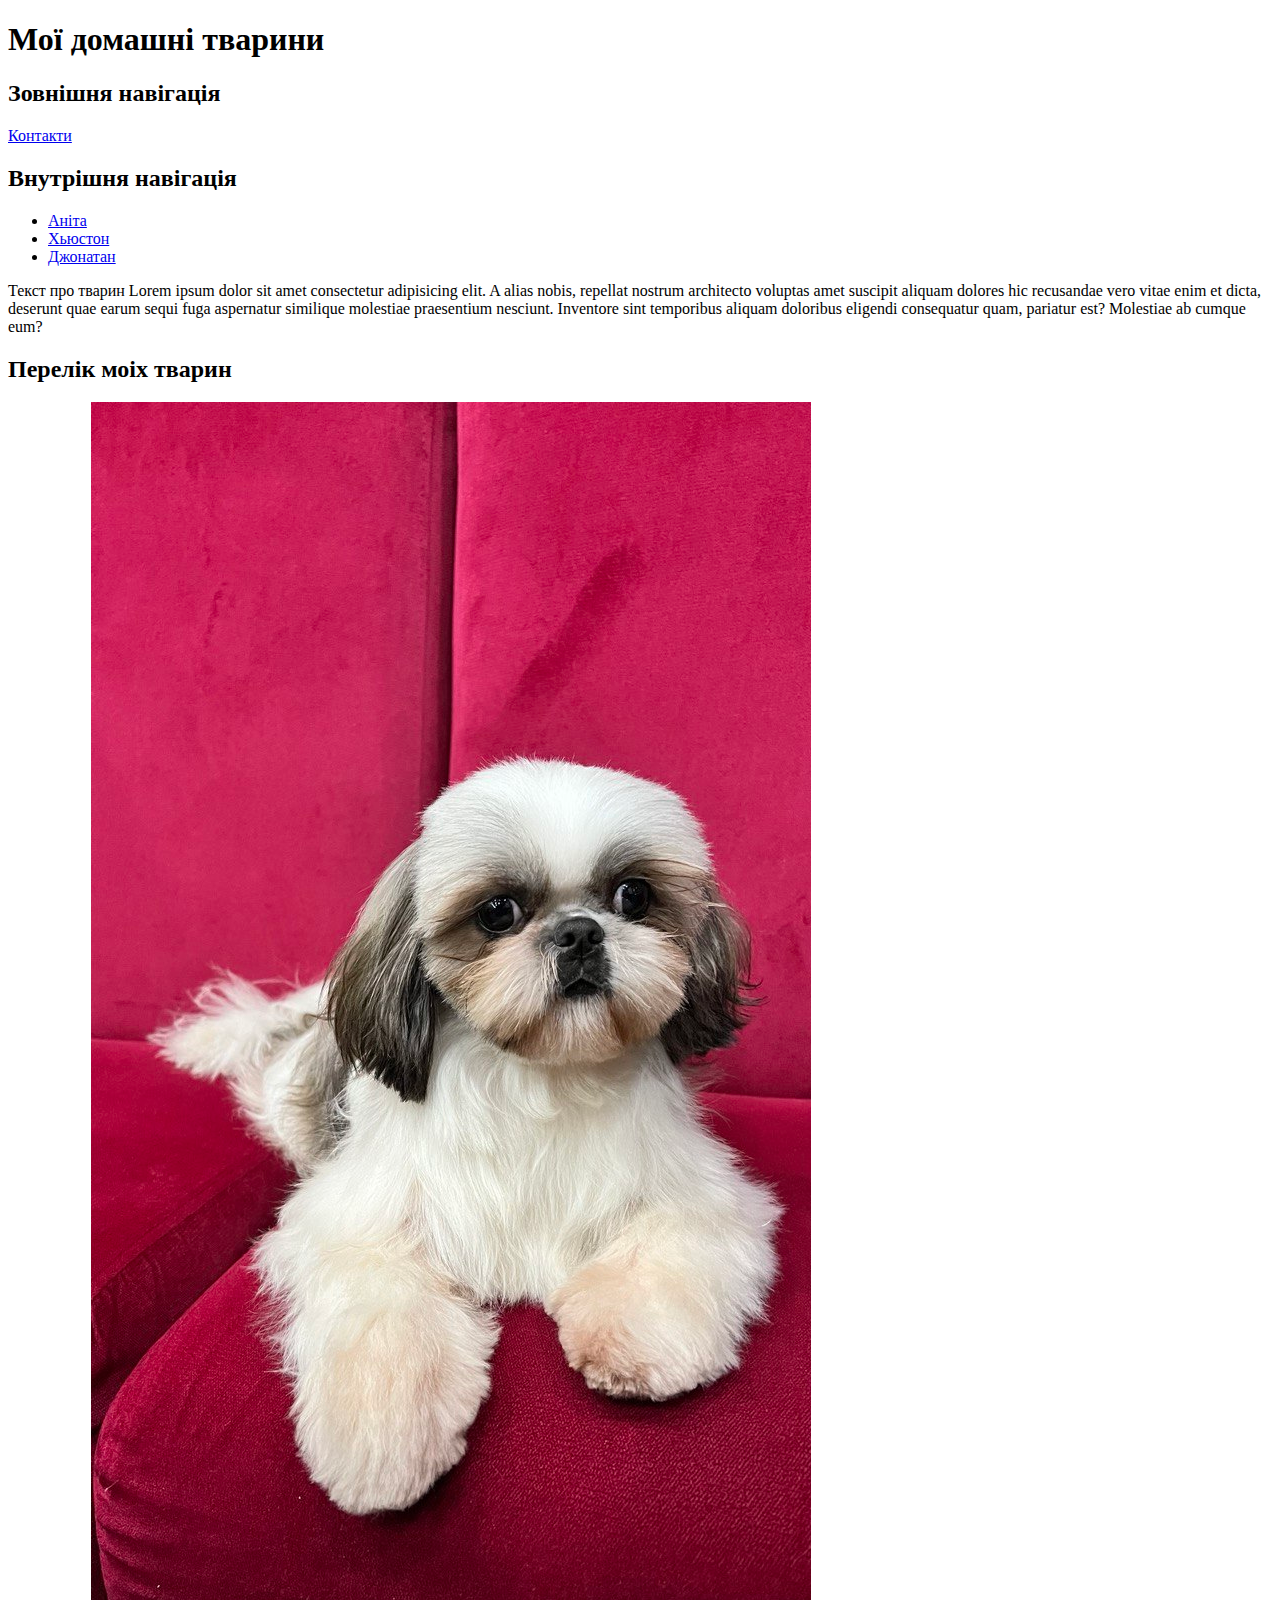
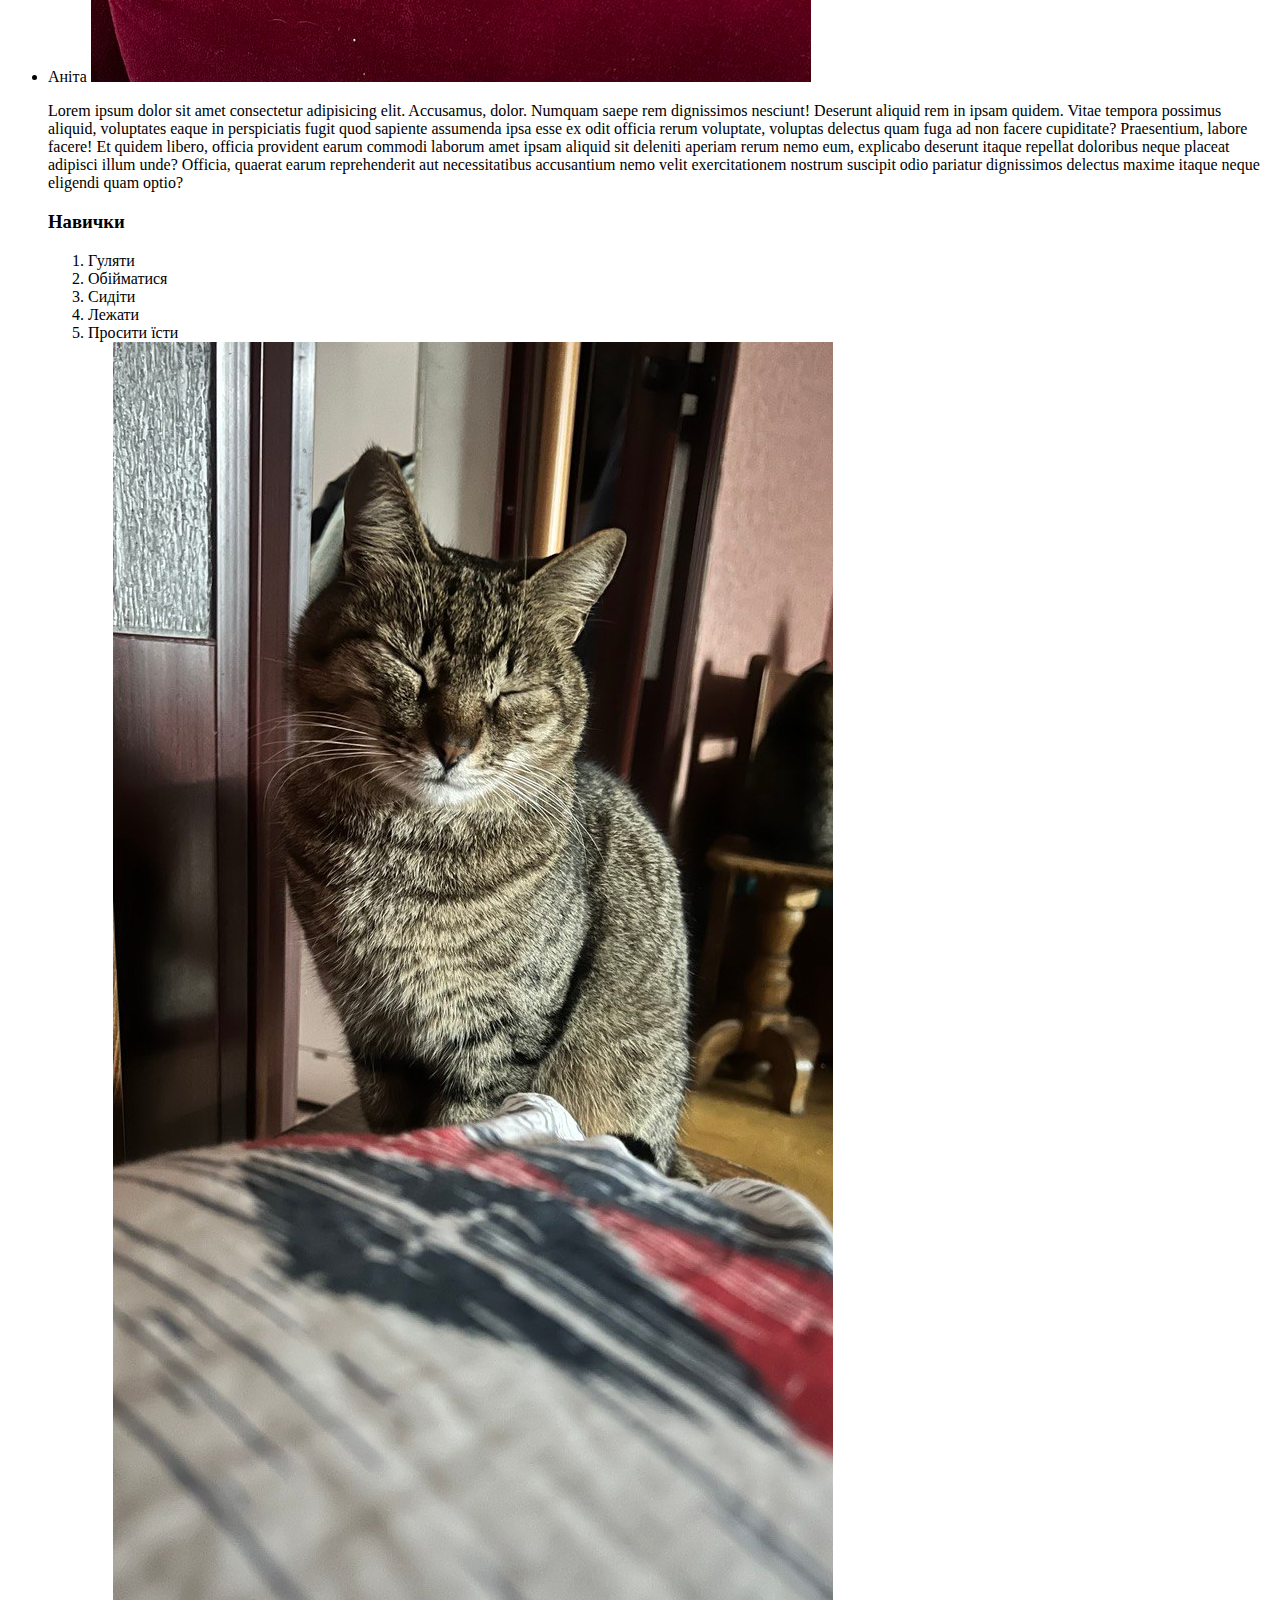
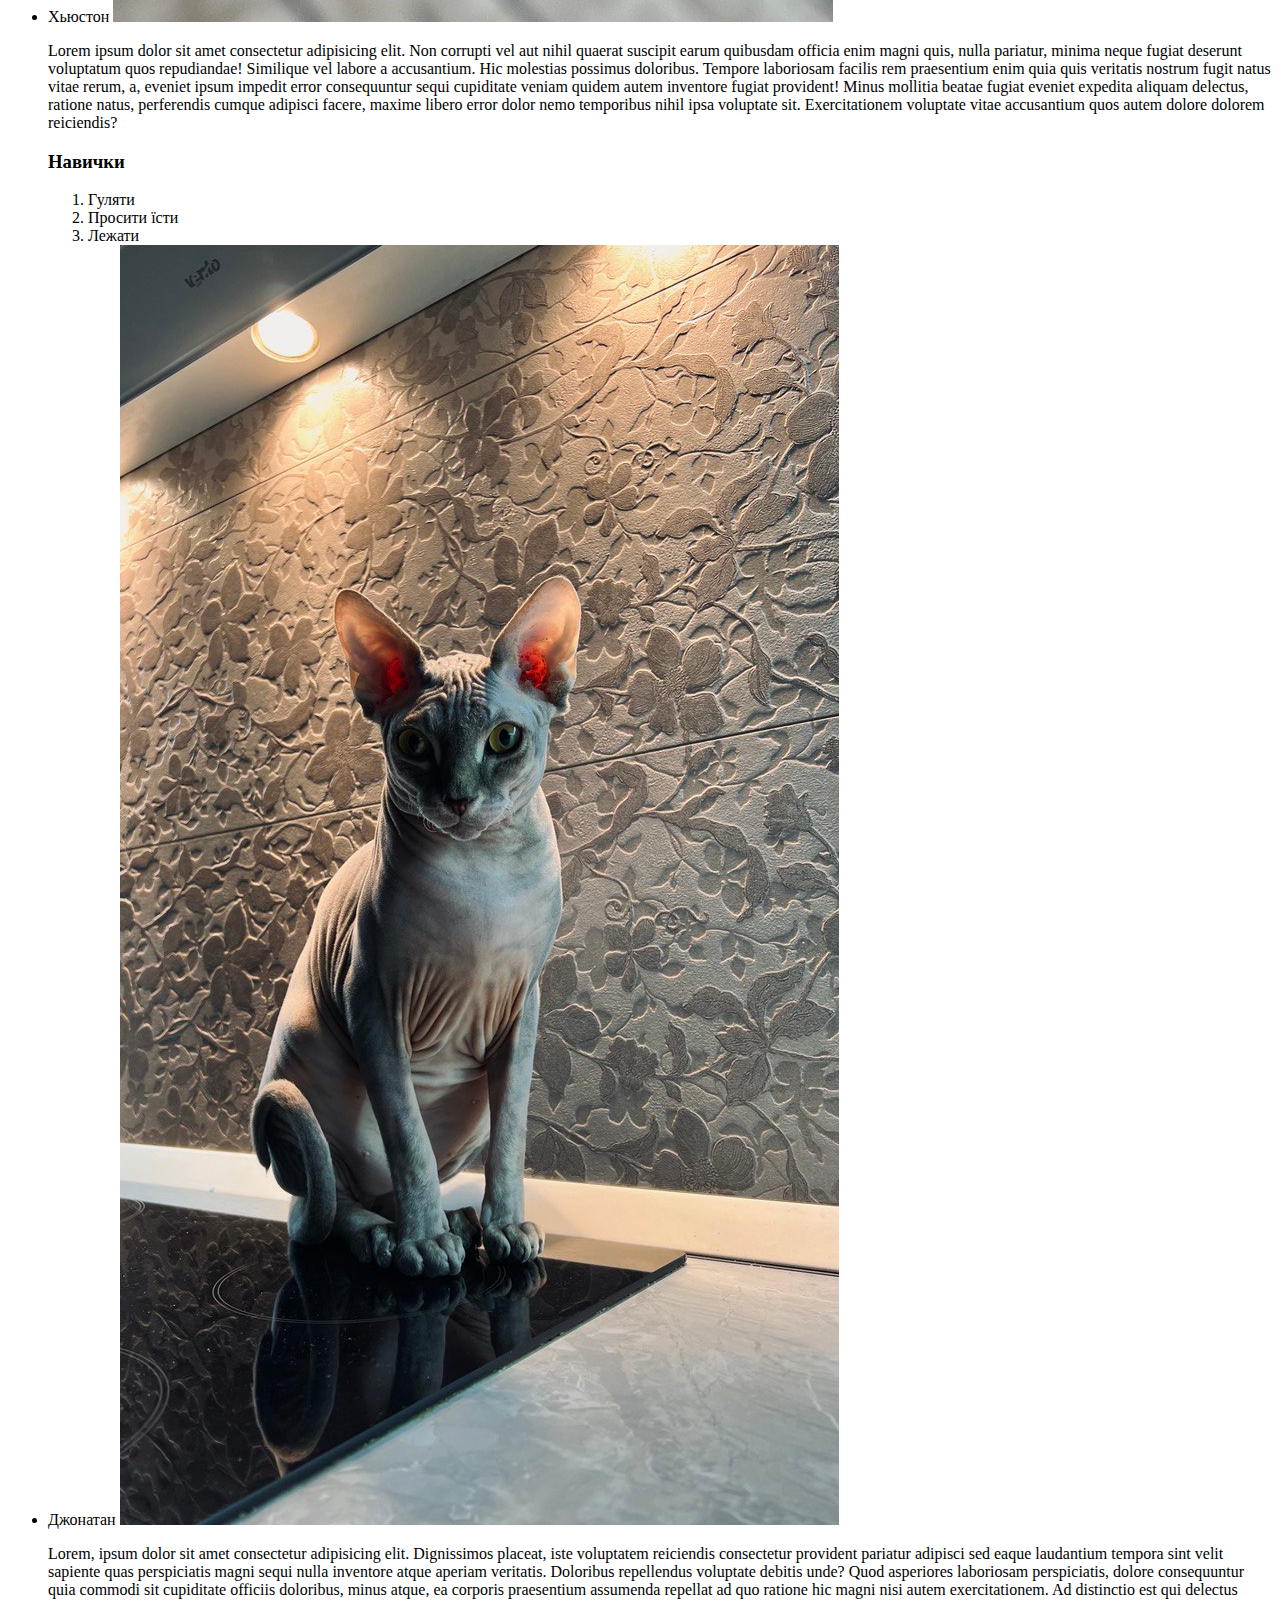
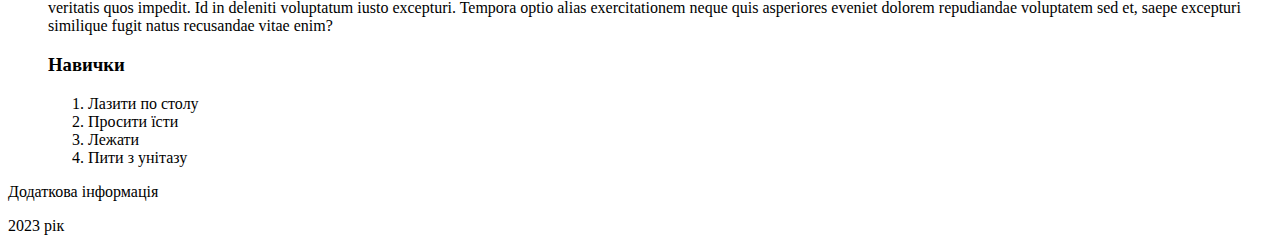
==== index.html @ e13cd68c "Add segments" ====
<!DOCTYPE html>
<html lang="en">
  <head>
    <meta charset="UTF-8" />
    <meta http-equiv="X-UA-Compatible" content="IE=edge" />
    <meta name="viewport" content="width=device-width, initial-scale=1.0" />
    <title>My pets</title>
  </head>
  <body>
    <header><h1 title="title attribute">Мої домашні тварини</h1></header>
    <nav>
      <h2>Зовнішня навігація</h2>
      <a href="./contacts.html" target="_blank">Контакти</a>
      <h2>Внутрішня навігація</h2>
      <ul>
        <li><a href="#Anita">Аніта</a></li>
        <li><a href="#Houston">Хьюстон</a></li>
        <li><a href="#Dgonatan">Джонатан</a></li>
      </ul>
    </nav>
    <p>
      Текст про тварин Lorem ipsum dolor sit amet consectetur adipisicing elit.
      A alias nobis, repellat nostrum architecto voluptas amet suscipit aliquam
      dolores hic recusandae vero vitae enim et dicta, deserunt quae earum sequi
      fuga aspernatur similique molestiae praesentium nesciunt. Inventore sint
      temporibus aliquam doloribus eligendi consequatur quam, pariatur est?
      Molestiae ab cumque eum?
    </p>
    <section>
      <h2>Перелік моіх тварин</h2>
      <ul>
        <li id="Anita">
          Аніта
          <img src="./Аніта.jpeg" alt="Anita" />
          <p>
            Lorem ipsum dolor sit amet consectetur adipisicing elit. Accusamus,
            dolor. Numquam saepe rem dignissimos nesciunt! Deserunt aliquid rem
            in ipsam quidem. Vitae tempora possimus aliquid, voluptates eaque in
            perspiciatis fugit quod sapiente assumenda ipsa esse ex odit officia
            rerum voluptate, voluptas delectus quam fuga ad non facere
            cupiditate? Praesentium, labore facere! Et quidem libero, officia
            provident earum commodi laborum amet ipsam aliquid sit deleniti
            aperiam rerum nemo eum, explicabo deserunt itaque repellat doloribus
            neque placeat adipisci illum unde? Officia, quaerat earum
            reprehenderit aut necessitatibus accusantium nemo velit
            exercitationem nostrum suscipit odio pariatur dignissimos delectus
            maxime itaque neque eligendi quam optio?
          </p>
          <h3>Навички</h3>
          <ol>
            <li>Гуляти</li>
            <li>Обійматися</li>
            <li>Сидіти</li>
            <li>Лежати</li>
            <li>Просити їсти</li>
          </ol>
        </li>
        <li id="Houston">
          Хьюстон
          <img src="./Хьюстон.jpeg" alt="Houston" />
          <p>
            Lorem ipsum dolor sit amet consectetur adipisicing elit. Non
            corrupti vel aut nihil quaerat suscipit earum quibusdam officia enim
            magni quis, nulla pariatur, minima neque fugiat deserunt voluptatum
            quos repudiandae! Similique vel labore a accusantium. Hic molestias
            possimus doloribus. Tempore laboriosam facilis rem praesentium enim
            quia quis veritatis nostrum fugit natus vitae rerum, a, eveniet
            ipsum impedit error consequuntur sequi cupiditate veniam quidem
            autem inventore fugiat provident! Minus mollitia beatae fugiat
            eveniet expedita aliquam delectus, ratione natus, perferendis cumque
            adipisci facere, maxime libero error dolor nemo temporibus nihil
            ipsa voluptate sit. Exercitationem voluptate vitae accusantium quos
            autem dolore dolorem reiciendis?
          </p>
          <h3>Навички</h3>
          <ol>
            <li>Гуляти</li>
            <li>Просити їсти</li>
            <li>Лежати</li>
          </ol>
        </li>
        <li id="Dgonatan">
          Джонатан
          <img src="./Джонатан.jpeg" alt="Dgonatan" />
          <p>
            Lorem, ipsum dolor sit amet consectetur adipisicing elit.
            Dignissimos placeat, iste voluptatem reiciendis consectetur
            provident pariatur adipisci sed eaque laudantium tempora sint velit
            sapiente quas perspiciatis magni sequi nulla inventore atque aperiam
            veritatis. Doloribus repellendus voluptate debitis unde? Quod
            asperiores laboriosam perspiciatis, dolore consequuntur quia commodi
            sit cupiditate officiis doloribus, minus atque, ea corporis
            praesentium assumenda repellat ad quo ratione hic magni nisi autem
            exercitationem. Ad distinctio est qui delectus veritatis quos
            impedit. Id in deleniti voluptatum iusto excepturi. Tempora optio
            alias exercitationem neque quis asperiores eveniet dolorem
            repudiandae voluptatem sed et, saepe excepturi similique fugit natus
            recusandae vitae enim?
          </p>
          <h3>Навички</h3>
          <ol>
            <li>Лазити по столу</li>
            <li>Просити їсти</li>
            <li>Лежати</li>
            <li>Пити з унітазу</li>
          </ol>
        </li>
      </ul>
    </section>
    <aside>Додаткова інформація</aside>
    <footer><p>2023 рік</p></footer>
  </body>
</html>
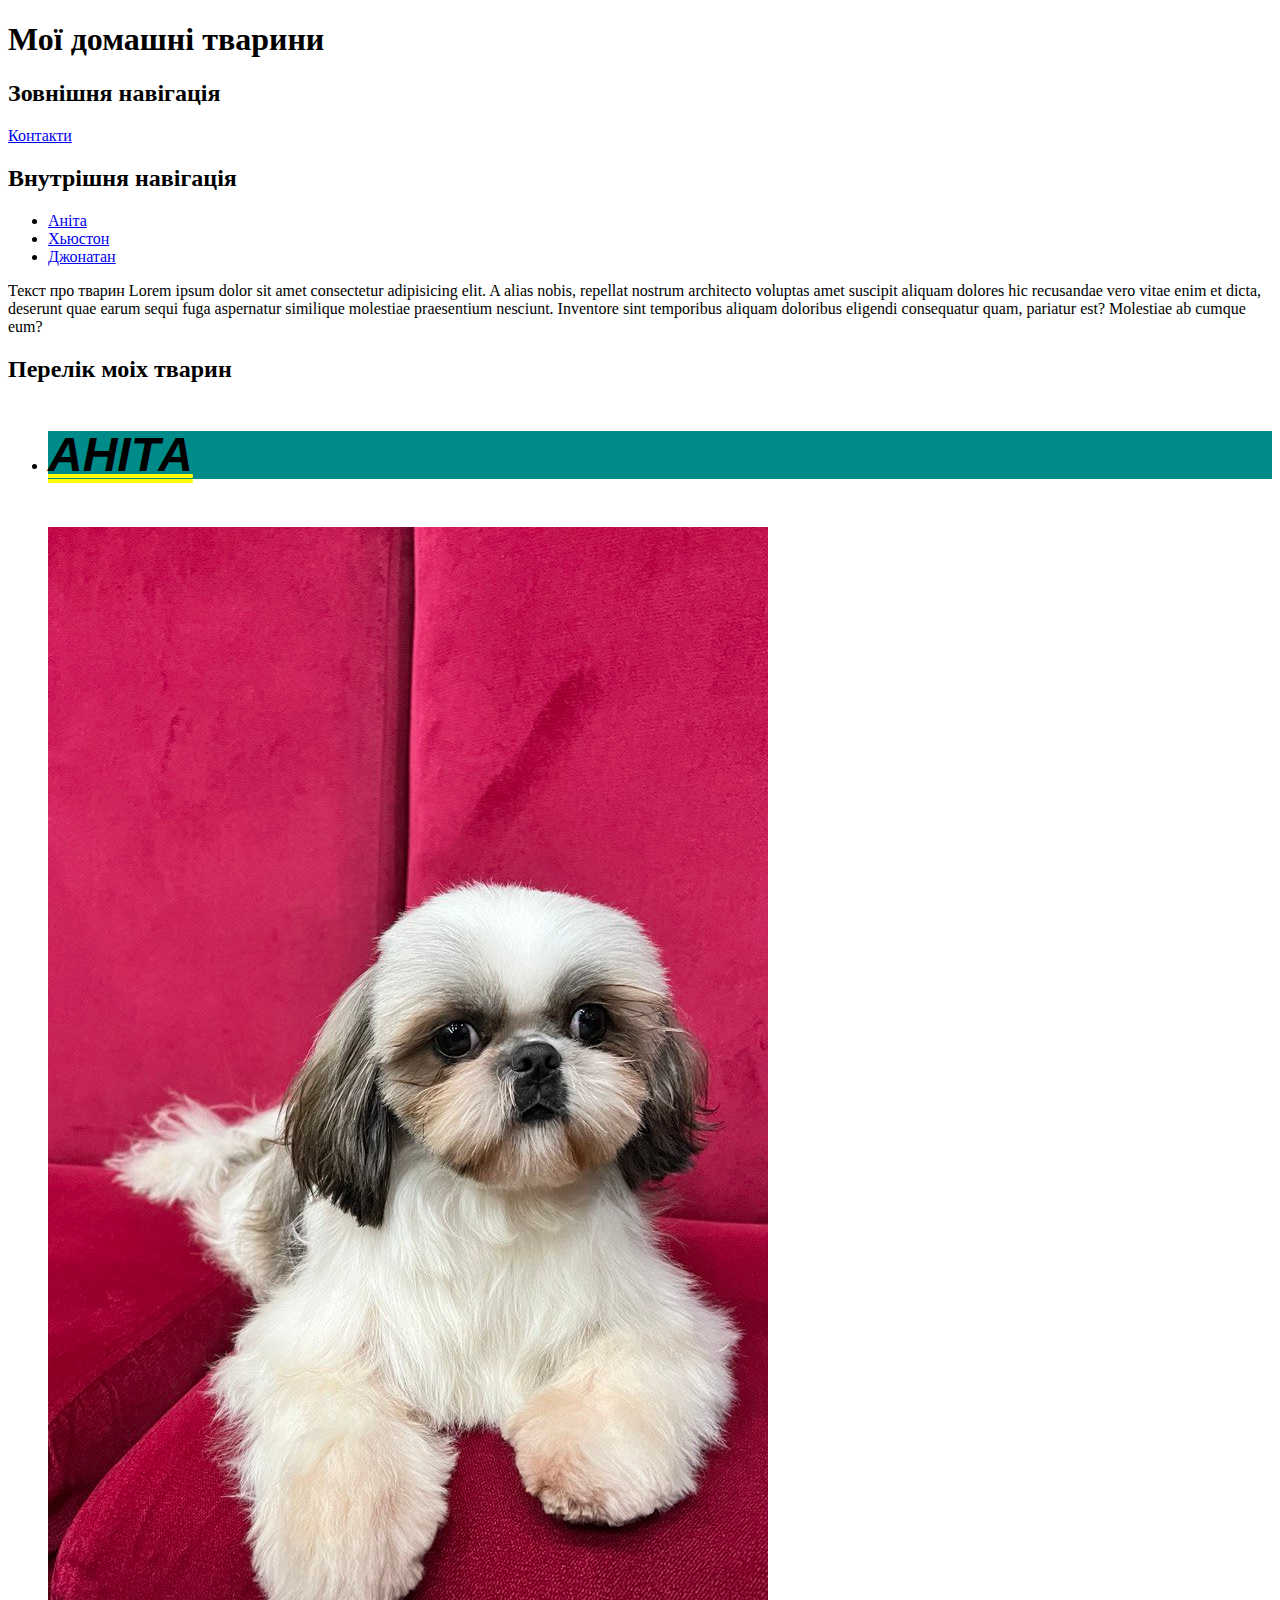
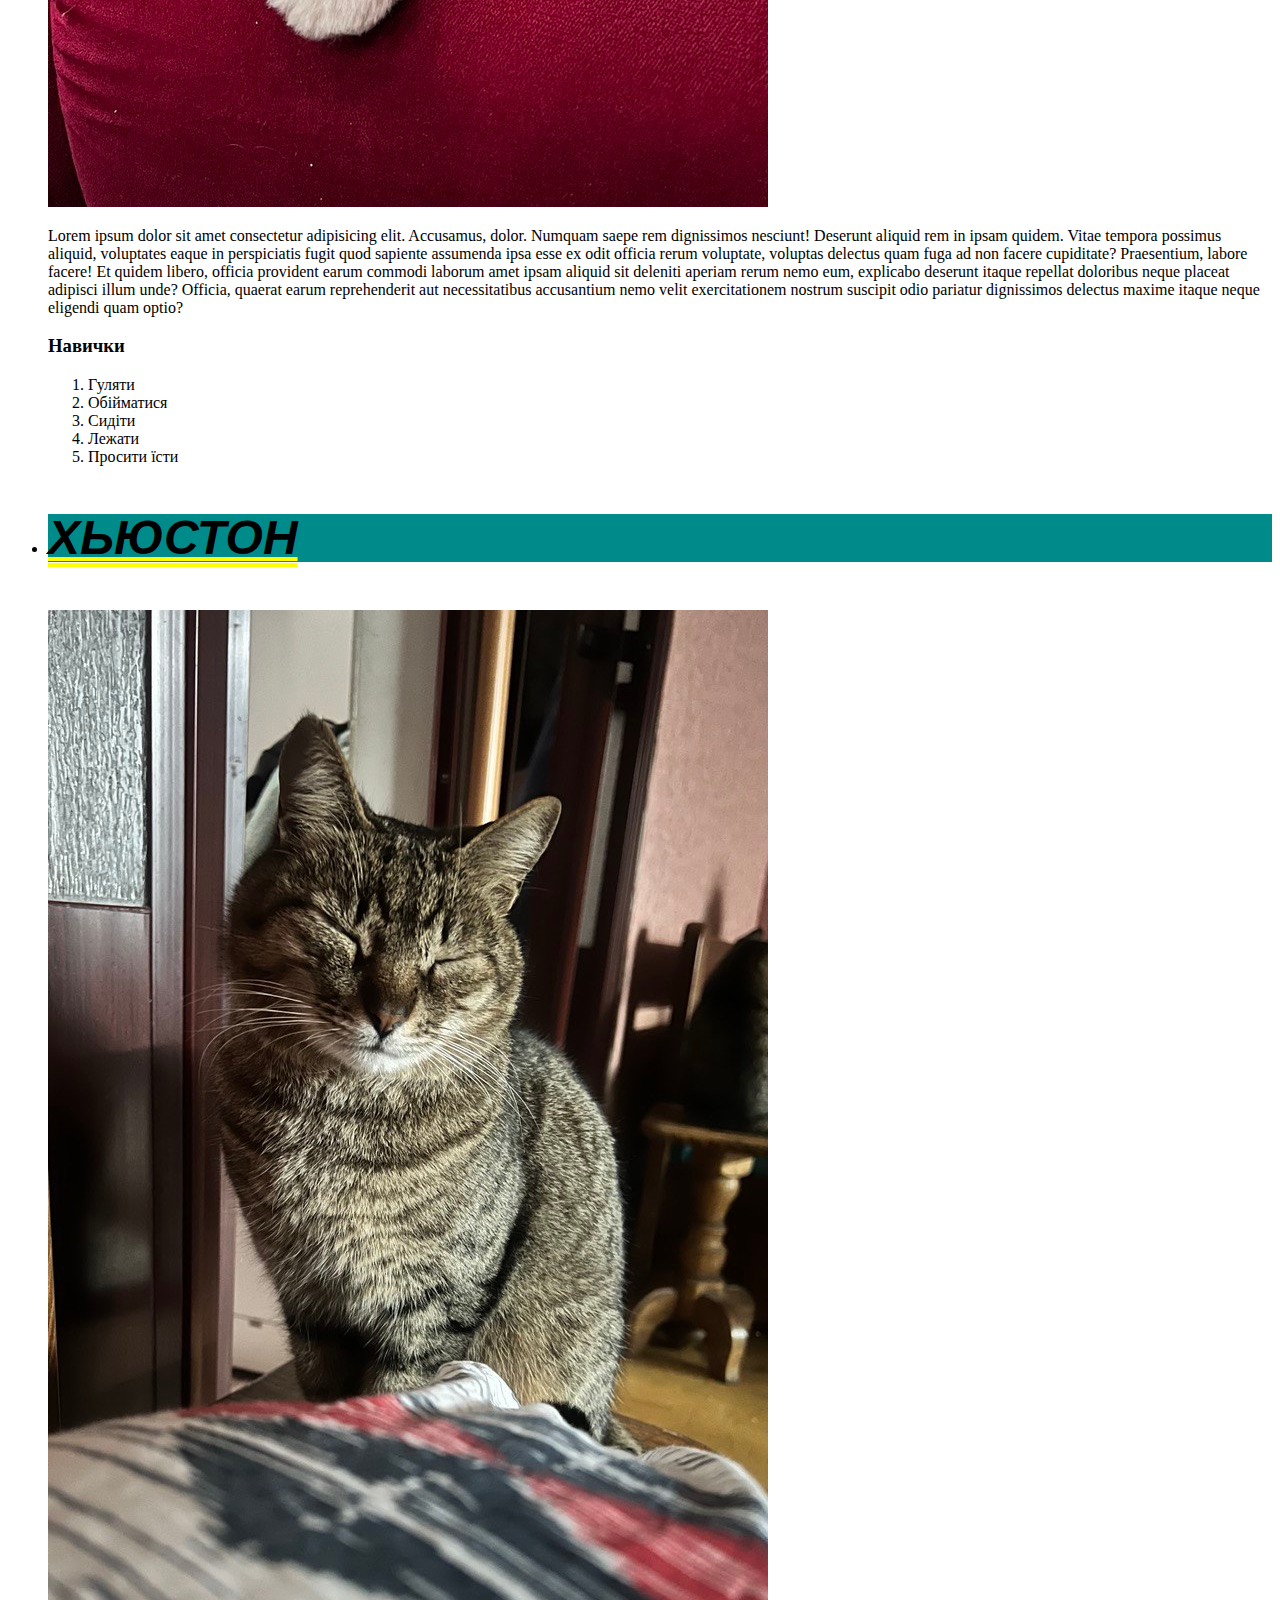
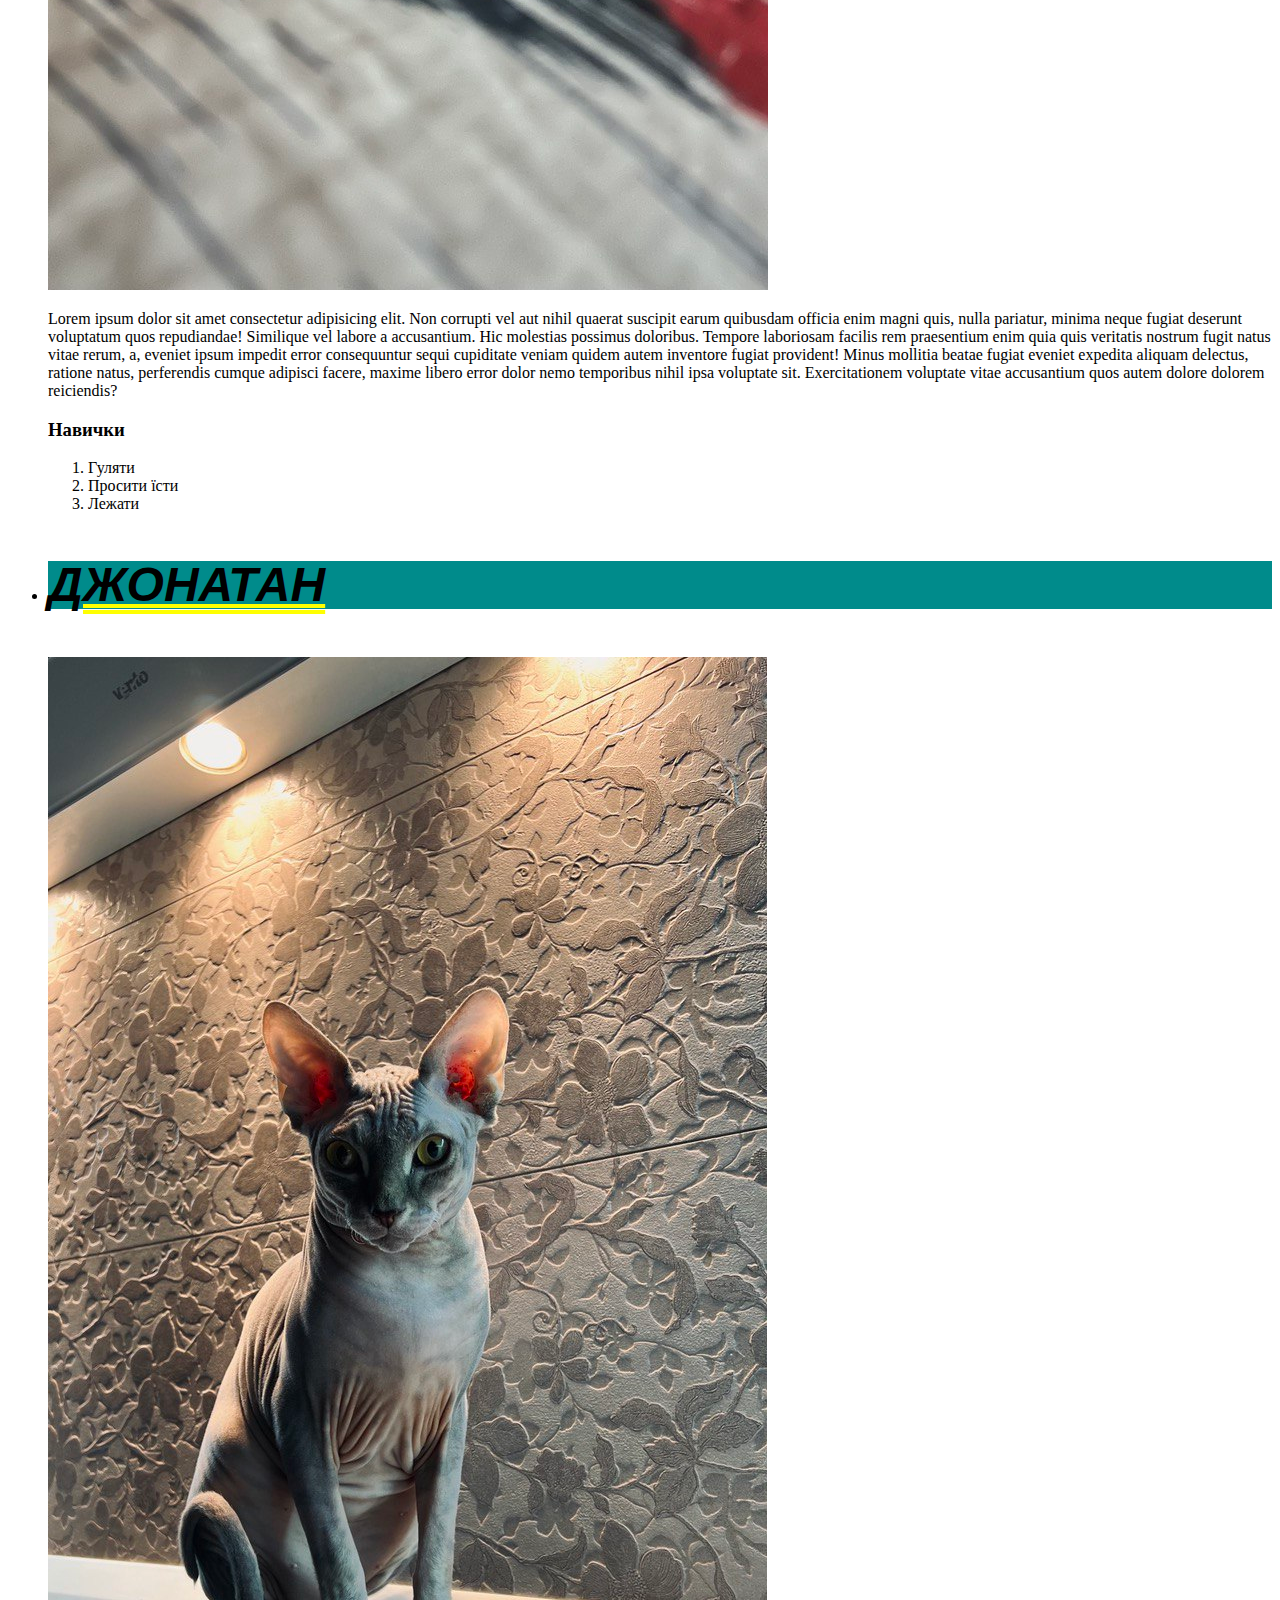
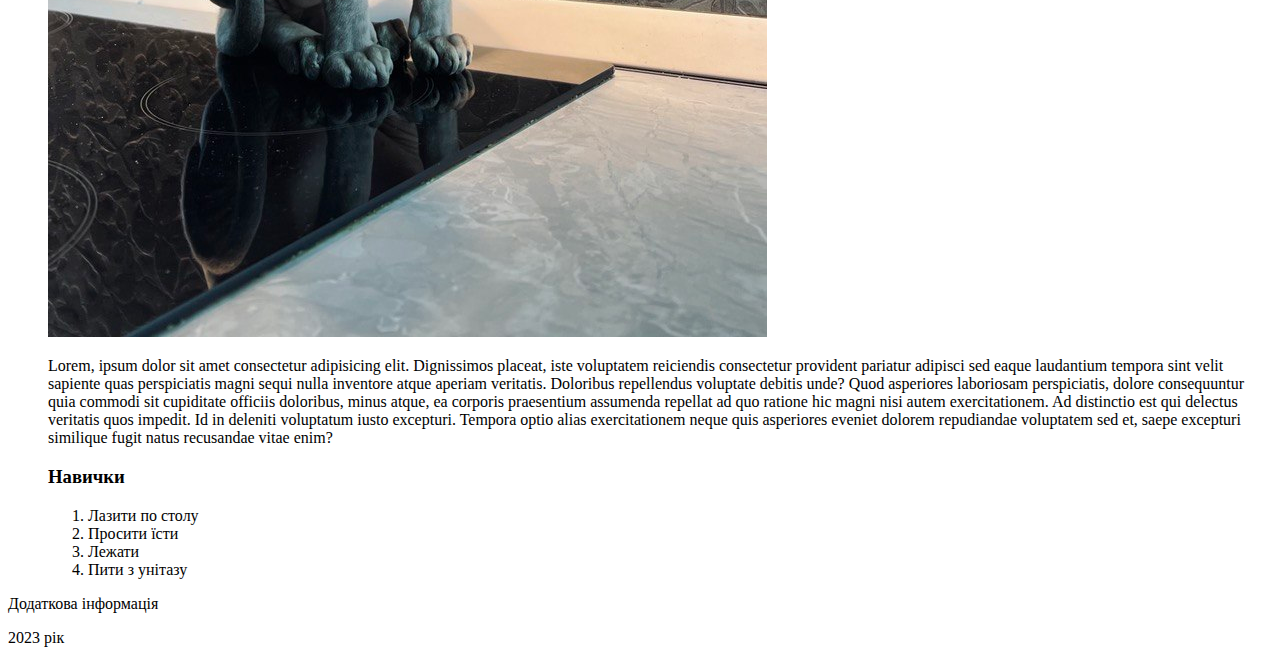
==== commit 86a36acd: "Add style text" ====
--- a/index.html
+++ b/index.html
@@ -5,12 +5,15 @@
     <meta http-equiv="X-UA-Compatible" content="IE=edge" />
     <meta name="viewport" content="width=device-width, initial-scale=1.0" />
     <title>My pets</title>
+    <link rel="stylesheet" href="./assets/css/style.css" />
   </head>
   <body>
-    <header><h1 title="title attribute">Мої домашні тварини</h1></header>
+    <header>
+      <h1 class="heading-class" title="title attribute">Мої домашні тварини</h1>
+    </header>
     <nav>
       <h2>Зовнішня навігація</h2>
-      <a href="./contacts.html" target="_blank">Контакти</a>
+      <a href="./assets/pages/contacts.html" target="_blank">Контакти</a>
       <h2>Внутрішня навігація</h2>
       <ul>
         <li><a href="#Anita">Аніта</a></li>
@@ -29,9 +32,9 @@
     <section>
       <h2>Перелік моіх тварин</h2>
       <ul>
-        <li id="Anita">
-          Аніта
-          <img src="./Аніта.jpeg" alt="Anita" />
+        <li id="Anita" >
+          <h3 class="section-heading">Аніта</h3>
+          <img src="./assets/jpeg/Аніта.jpeg" alt="Anita" />
           <p>
             Lorem ipsum dolor sit amet consectetur adipisicing elit. Accusamus,
             dolor. Numquam saepe rem dignissimos nesciunt! Deserunt aliquid rem
@@ -55,9 +58,9 @@
             <li>Просити їсти</li>
           </ol>
         </li>
-        <li id="Houston">
-          Хьюстон
-          <img src="./Хьюстон.jpeg" alt="Houston" />
+        <li id="Houston" >
+          <h3 class="section-heading">Хьюстон</h3>
+          <img src="./assets/jpeg/Хьюстон.jpeg" alt="Houston" />
           <p>
             Lorem ipsum dolor sit amet consectetur adipisicing elit. Non
             corrupti vel aut nihil quaerat suscipit earum quibusdam officia enim
@@ -79,9 +82,9 @@
             <li>Лежати</li>
           </ol>
         </li>
-        <li id="Dgonatan">
-          Джонатан
-          <img src="./Джонатан.jpeg" alt="Dgonatan" />
+        <li id="Dgonatan" >
+          <h3 class="section-heading">Джонатан</h3>
+          <img src="./assets/jpeg/Джонатан.jpeg" alt="Dgonatan" />
           <p>
             Lorem, ipsum dolor sit amet consectetur adipisicing elit.
             Dignissimos placeat, iste voluptatem reiciendis consectetur
@@ -110,4 +113,4 @@
     <aside>Додаткова інформація</aside>
     <footer><p>2023 рік</p></footer>
   </body>
-</html>
+</html>--- a/assets/css/style.css
+++ b/assets/css/style.css
@@ -0,0 +1,29 @@
+/* селектор{властивість} */
+p {
+  /* color: darkgreen; */
+  /* color: rgb(34,140,34); */
+  /* color: rgba(34, 140, 34, 0.5); */
+  /* color: #228B22; */
+  color: black;
+  font-size: 16px;
+  font-weight: normal;
+}
+/* #main-heading {
+  font-size: 32px;
+  font-weight: bold;
+} */
+/* .heading-class {
+  font-size: 48px;
+  font-weight: bold;
+} */
+.section-heading {
+  font-size: 48px;
+  background-color: darkcyan;
+  font-weight: bold;
+  font-style: italic;
+  font-family: "Franklin Gothic Medium", "Arial Narrow", Arial, sans-serif;
+  line-height: 1;
+  text-transform: uppercase;
+  text-decoration: underline yellow double;
+}
+/* text-decoration : text-decoration-style,text-decoration-color,text-decoration-line */
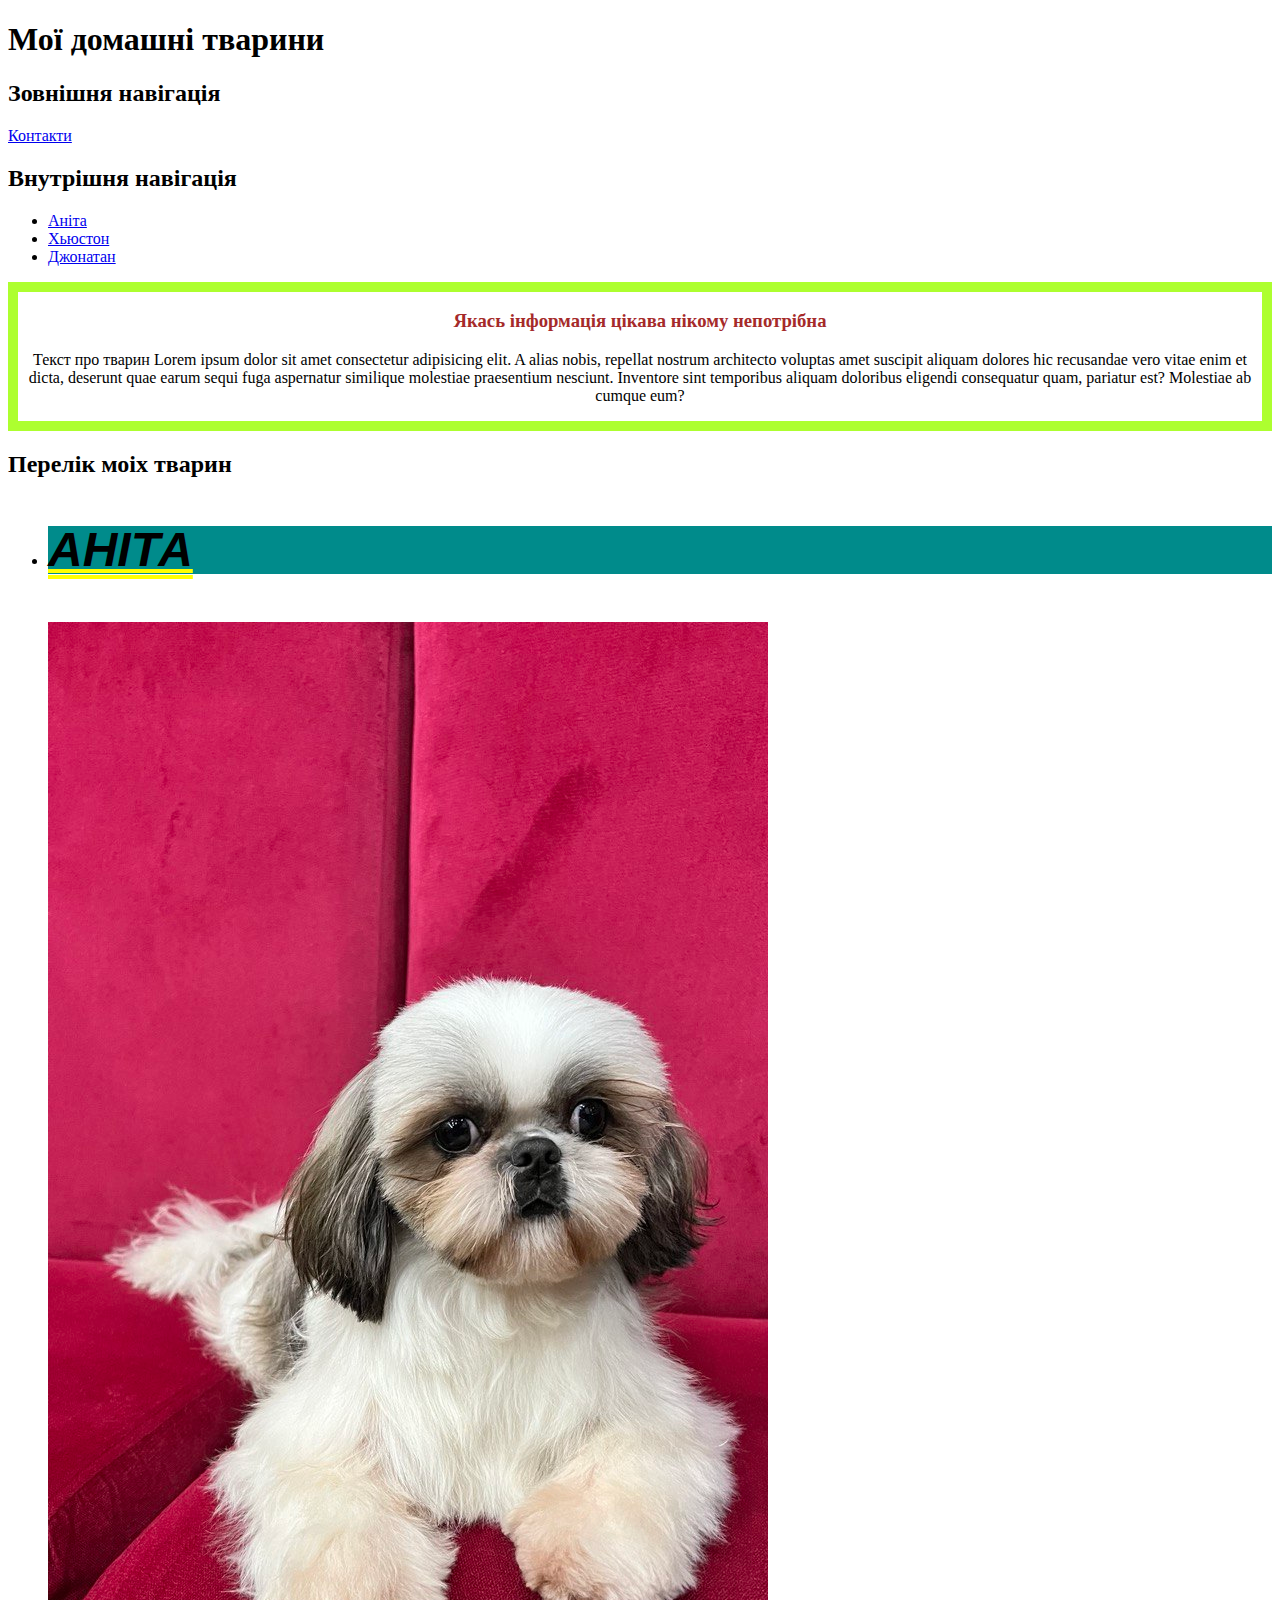
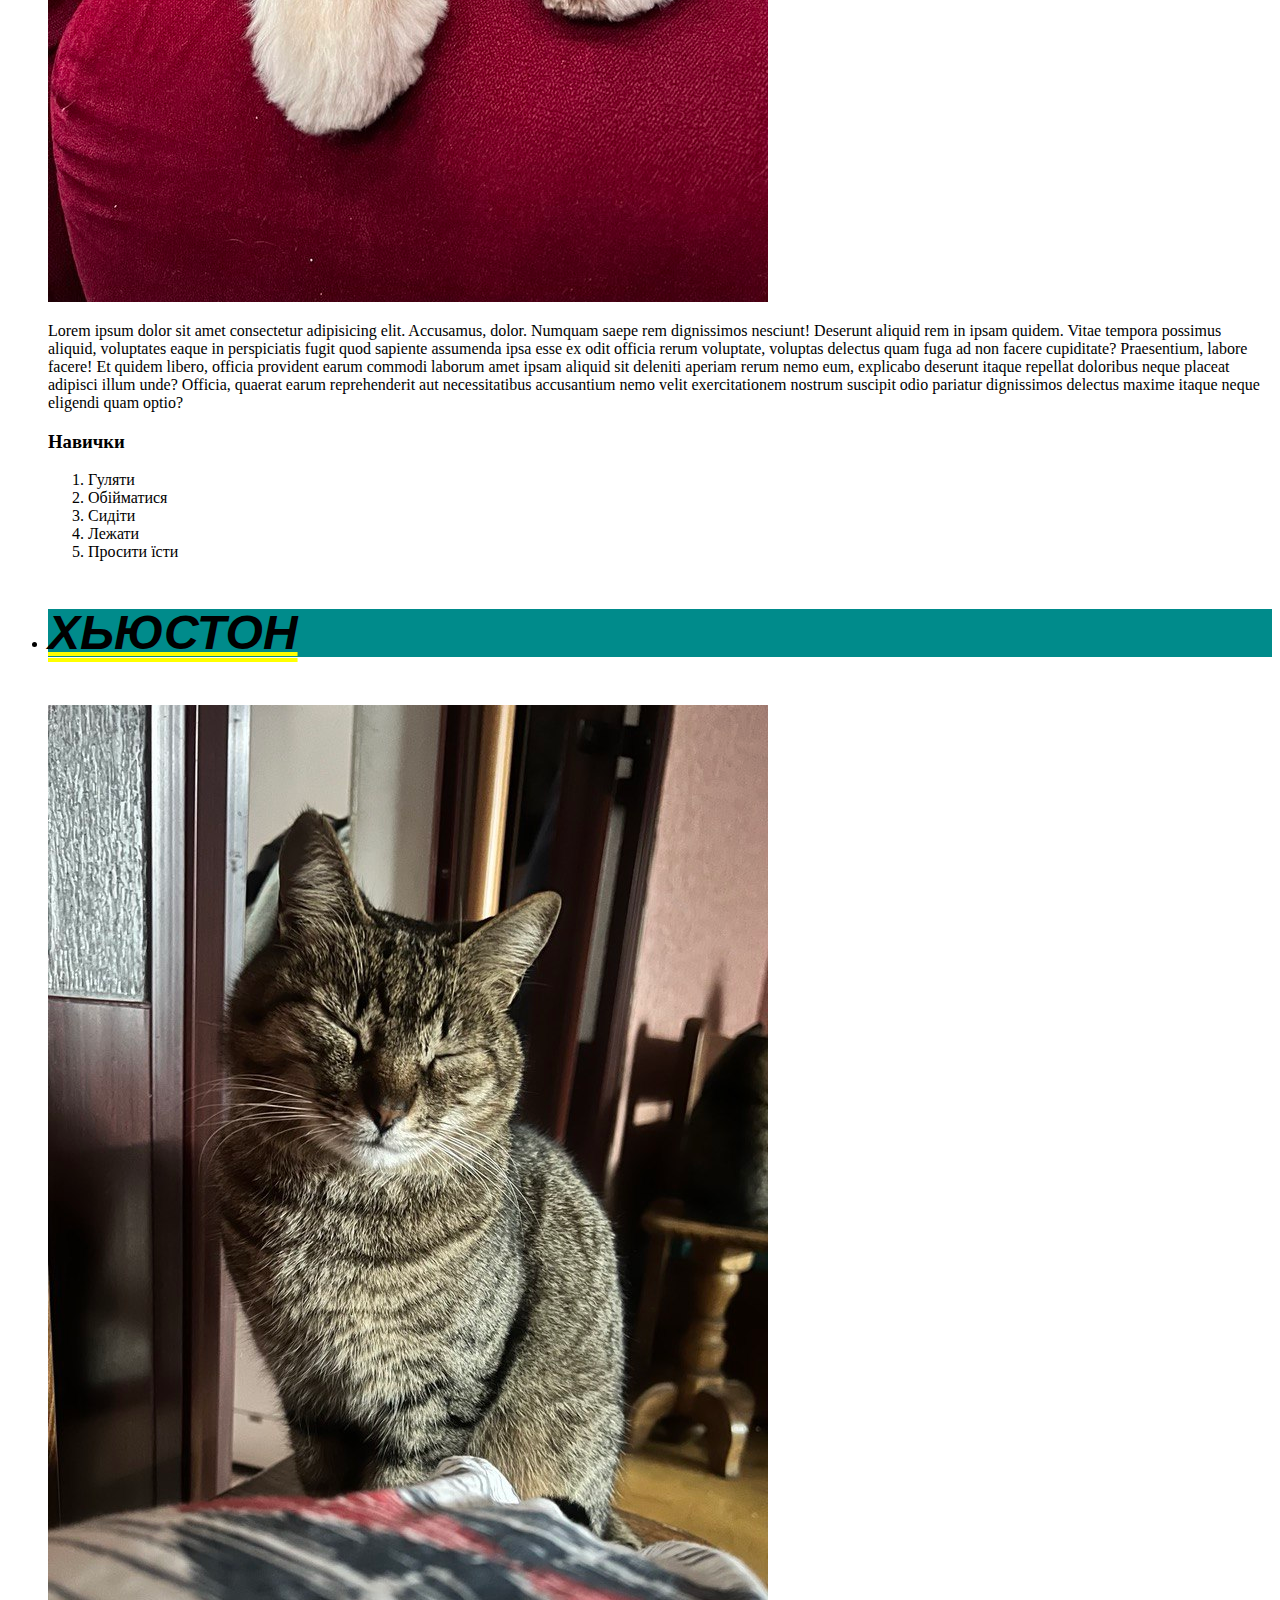
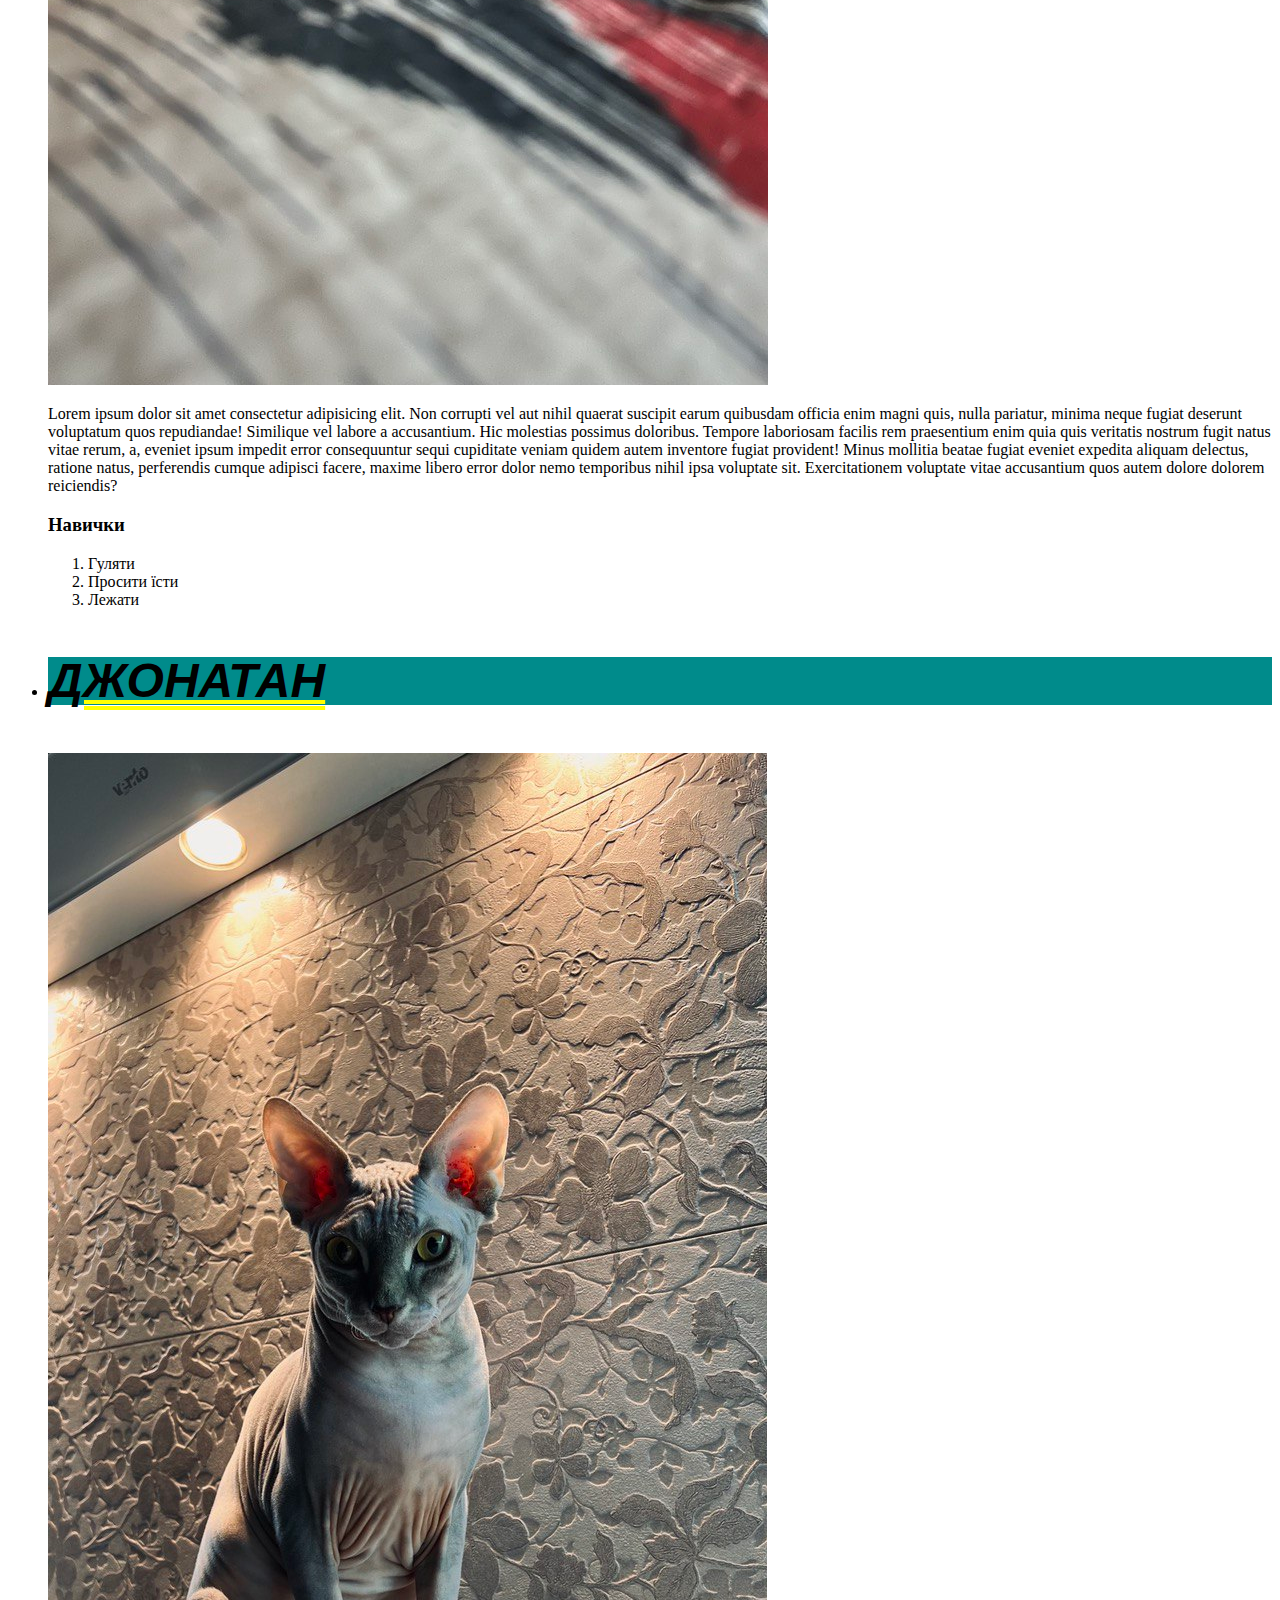
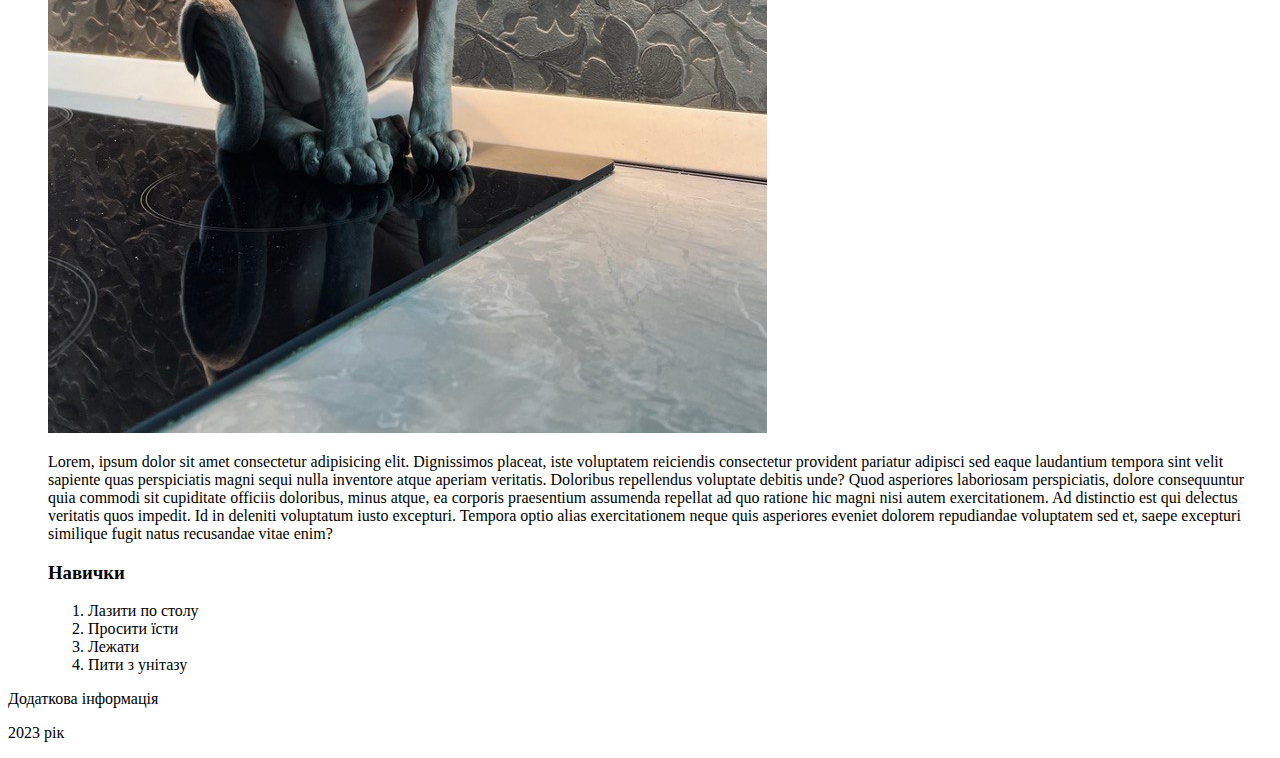
==== commit 39ca4db3: "Inheritance" ====
--- a/index.html
+++ b/index.html
@@ -21,18 +21,22 @@
         <li><a href="#Dgonatan">Джонатан</a></li>
       </ul>
     </nav>
-    <p>
-      Текст про тварин Lorem ipsum dolor sit amet consectetur adipisicing elit.
-      A alias nobis, repellat nostrum architecto voluptas amet suscipit aliquam
-      dolores hic recusandae vero vitae enim et dicta, deserunt quae earum sequi
-      fuga aspernatur similique molestiae praesentium nesciunt. Inventore sint
-      temporibus aliquam doloribus eligendi consequatur quam, pariatur est?
-      Molestiae ab cumque eum?
-    </p>
+    <article class="article">
+      <h3>Якась інформація цікава нікому непотрібна</h3>
+      <p>
+        Текст про тварин Lorem ipsum dolor sit amet consectetur adipisicing
+        elit. A alias nobis, repellat nostrum architecto voluptas amet suscipit
+        aliquam dolores hic recusandae vero vitae enim et dicta, deserunt quae
+        earum sequi fuga aspernatur similique molestiae praesentium nesciunt.
+        Inventore sint temporibus aliquam doloribus eligendi consequatur quam,
+        pariatur est? Molestiae ab cumque eum?
+      </p>
+    </article>
+
     <section>
       <h2>Перелік моіх тварин</h2>
       <ul>
-        <li id="Anita" >
+        <li id="Anita">
           <h3 class="section-heading">Аніта</h3>
           <img src="./assets/jpeg/Аніта.jpeg" alt="Anita" />
           <p>
@@ -58,7 +62,7 @@
             <li>Просити їсти</li>
           </ol>
         </li>
-        <li id="Houston" >
+        <li id="Houston">
           <h3 class="section-heading">Хьюстон</h3>
           <img src="./assets/jpeg/Хьюстон.jpeg" alt="Houston" />
           <p>
@@ -82,7 +86,7 @@
             <li>Лежати</li>
           </ol>
         </li>
-        <li id="Dgonatan" >
+        <li id="Dgonatan">
           <h3 class="section-heading">Джонатан</h3>
           <img src="./assets/jpeg/Джонатан.jpeg" alt="Dgonatan" />
           <p>
@@ -113,4 +117,4 @@
     <aside>Додаткова інформація</aside>
     <footer><p>2023 рік</p></footer>
   </body>
-</html>+</html>
--- a/assets/css/style.css
+++ b/assets/css/style.css
@@ -27,3 +27,10 @@
   text-decoration: underline yellow double;
 }
 /* text-decoration : text-decoration-style,text-decoration-color,text-decoration-line */
+
+.article{
+  /* вирівнювання тексту */
+  text-align: center;
+  color: brown;
+  border: 10px solid greenyellow;
+}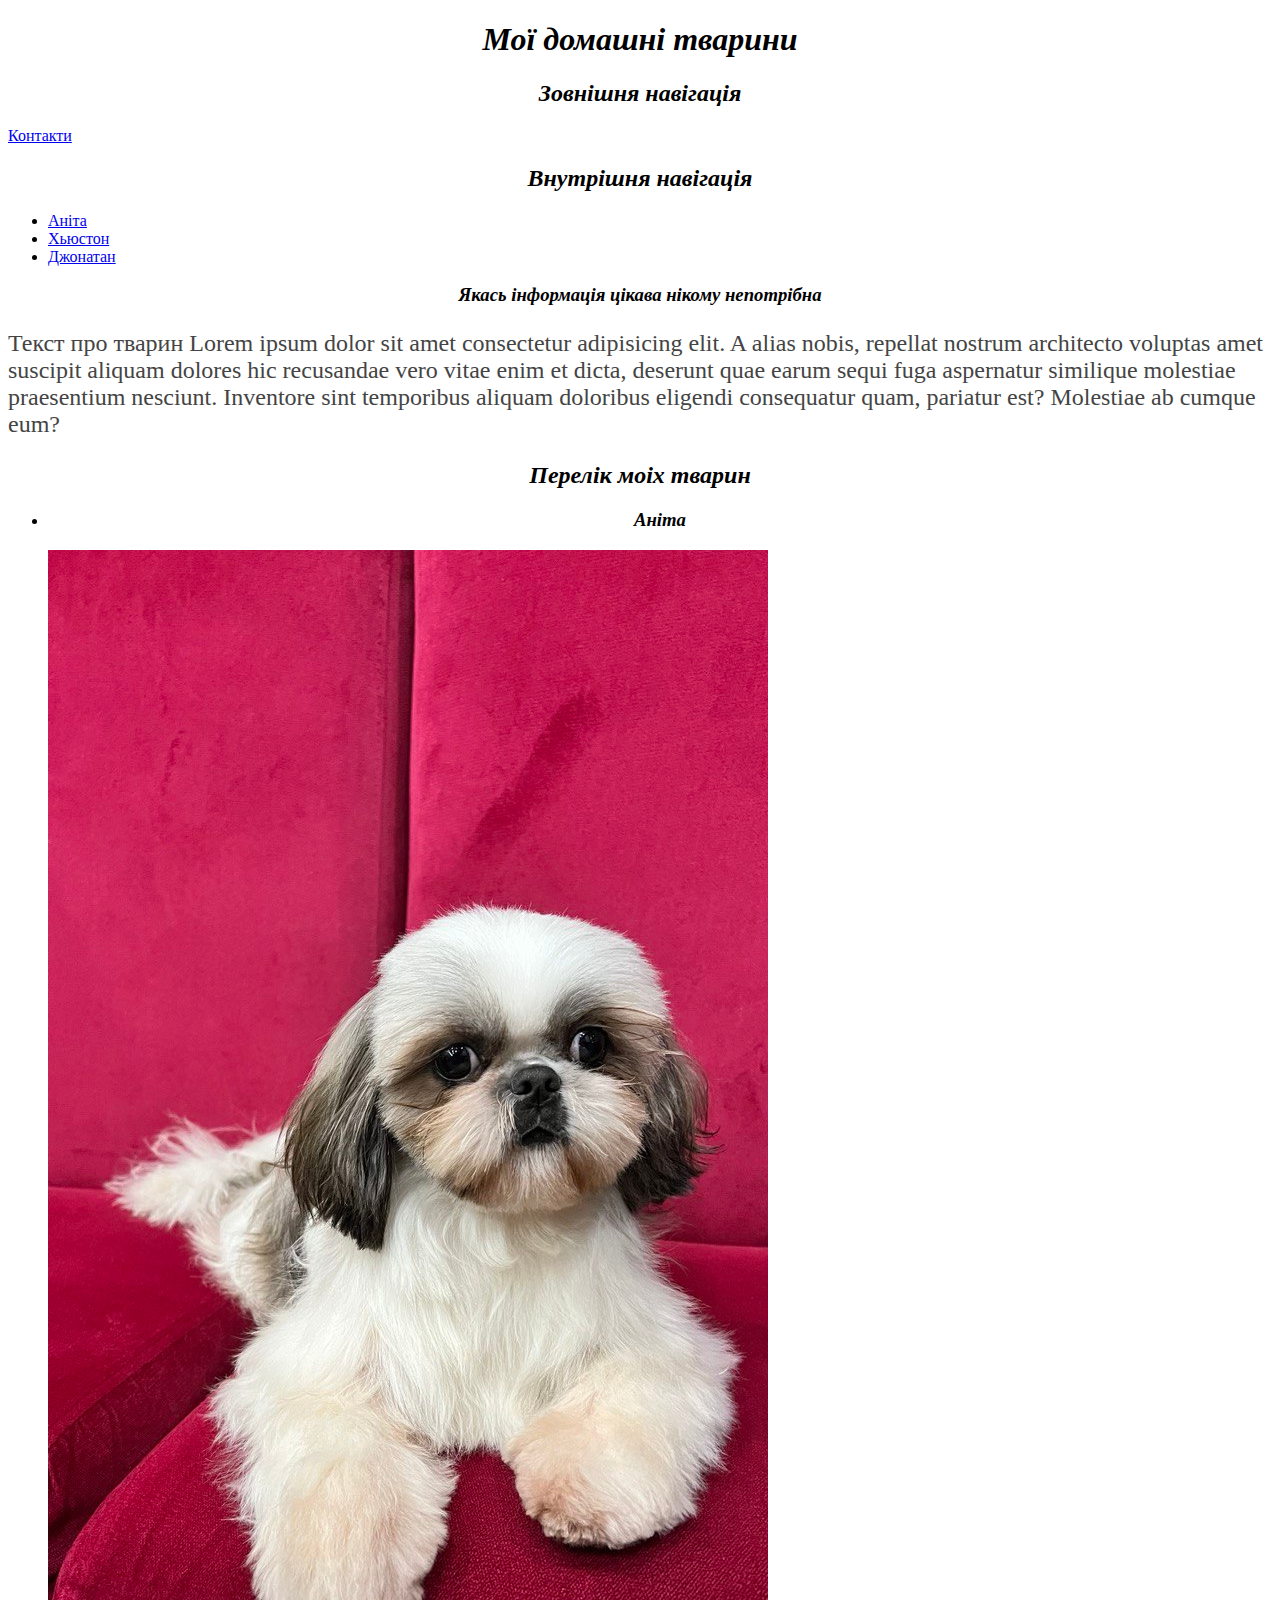
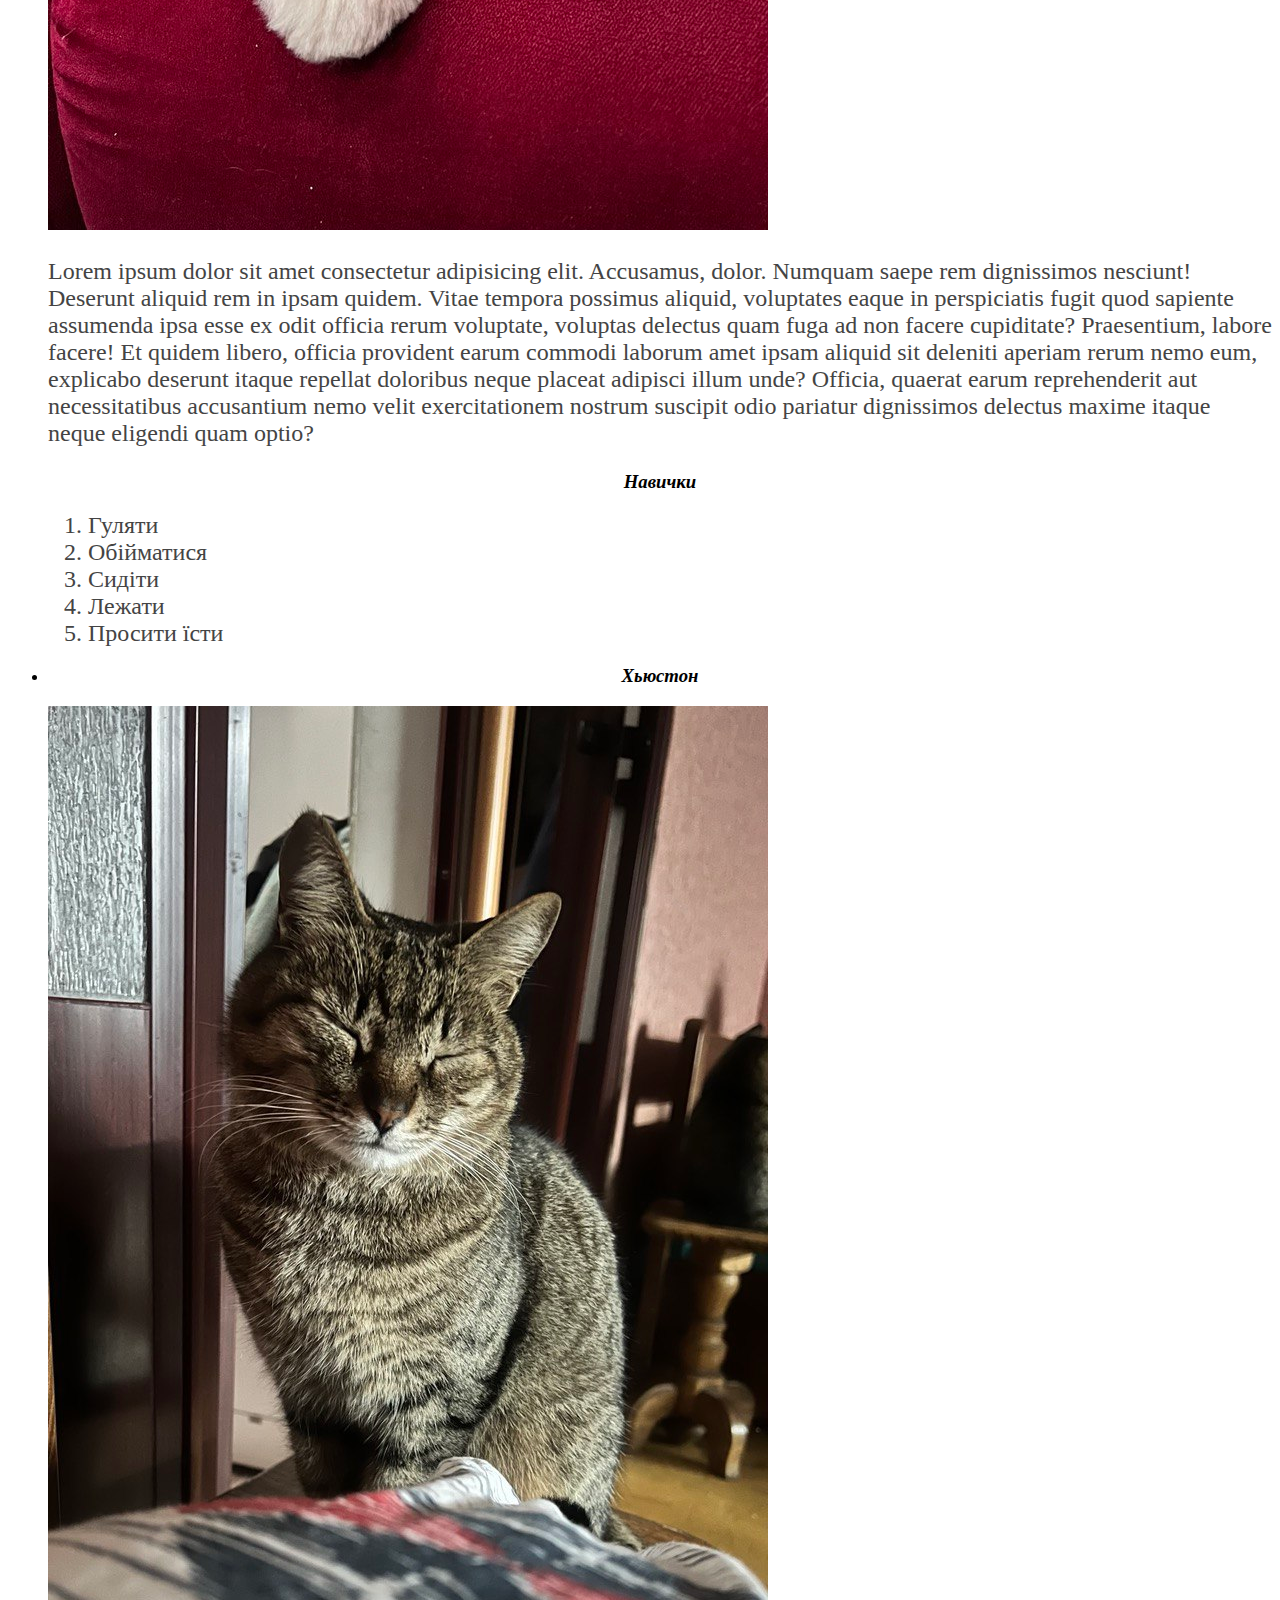
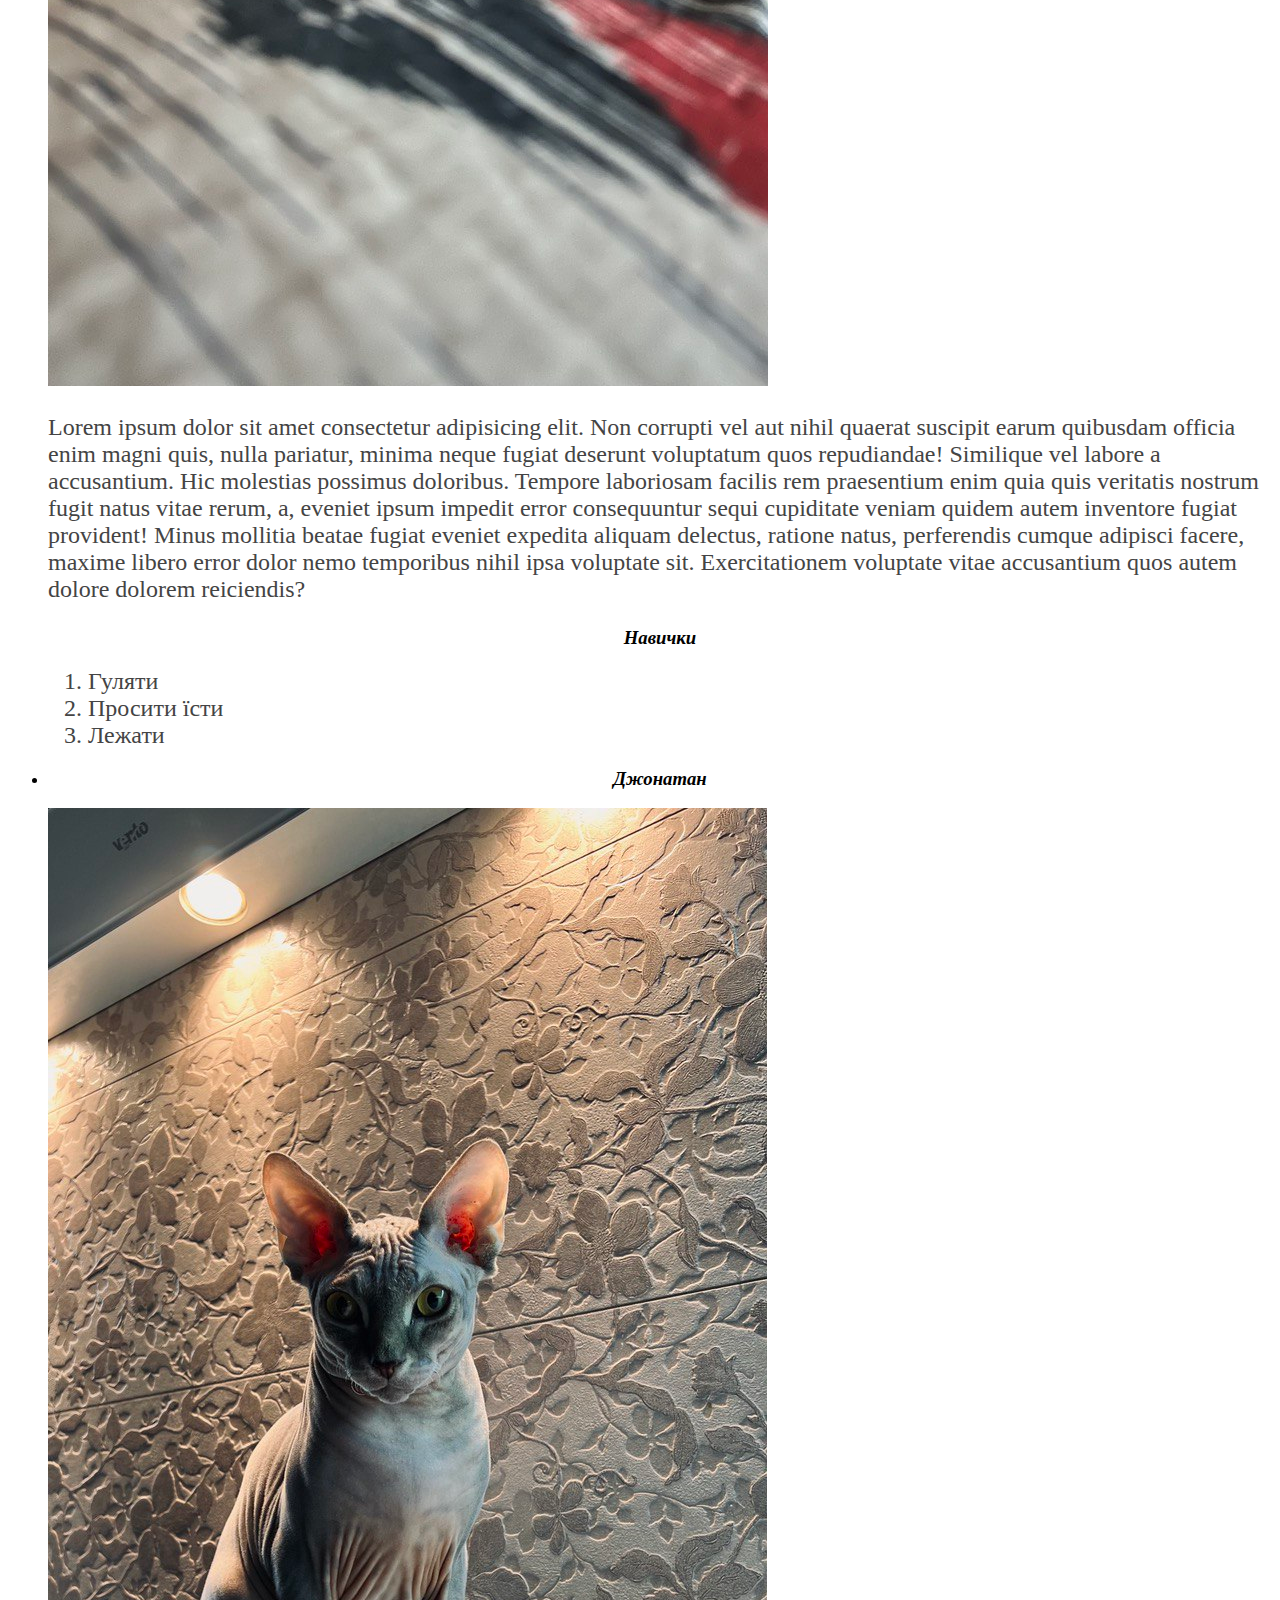
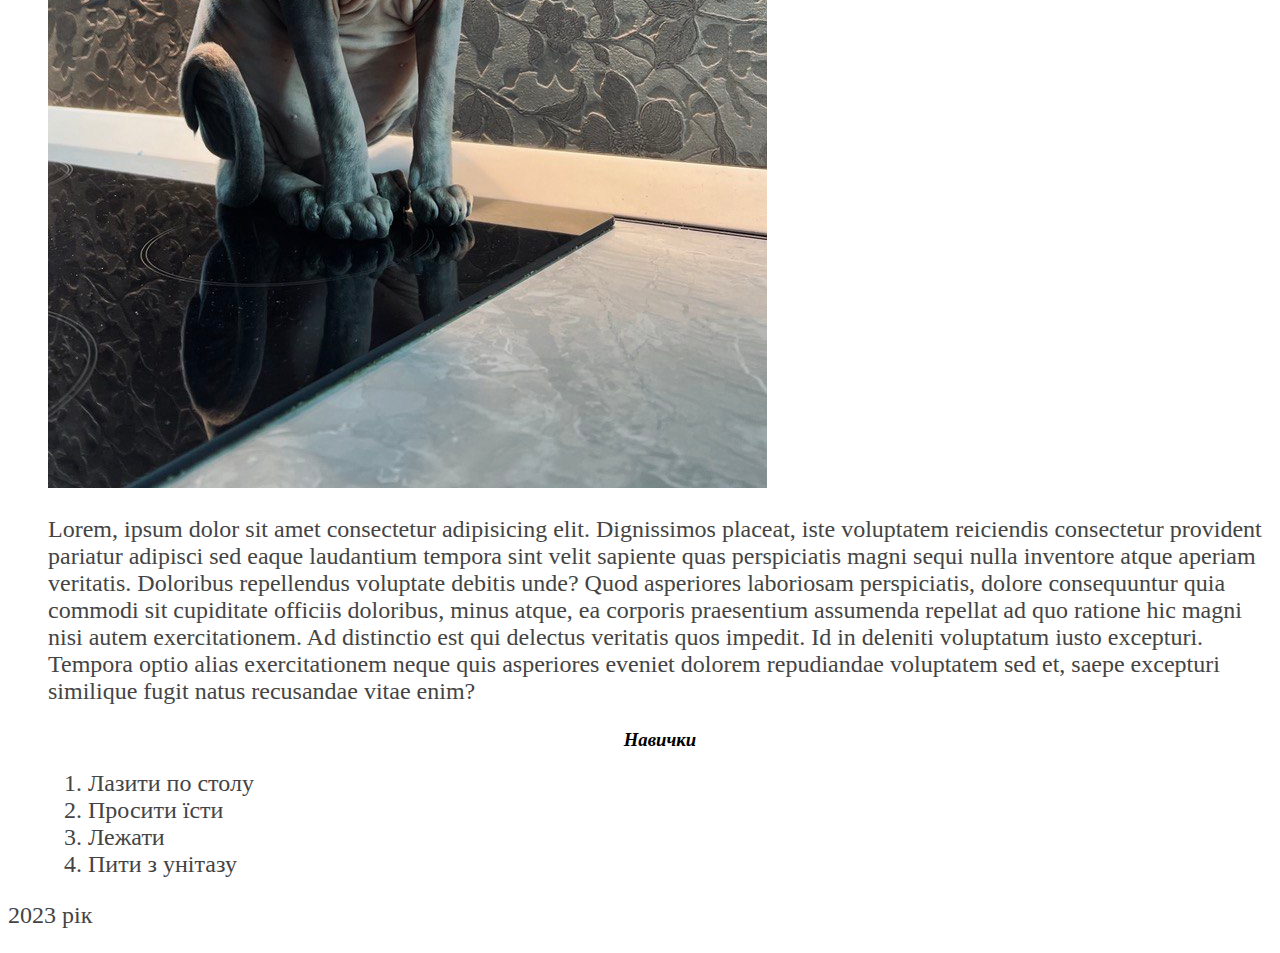
==== commit 1709f935: "Homework style" ====
--- a/index.html
+++ b/index.html
@@ -5,11 +5,11 @@
     <meta http-equiv="X-UA-Compatible" content="IE=edge" />
     <meta name="viewport" content="width=device-width, initial-scale=1.0" />
     <title>My pets</title>
-    <link rel="stylesheet" href="./assets/css/style.css" />
+    <link rel="stylesheet" href="./assets/css/style2.css">
   </head>
   <body>
     <header>
-      <h1 class="heading-class" title="title attribute">Мої домашні тварини</h1>
+      <h1 title="title attribute">Мої домашні тварини</h1>
     </header>
     <nav>
       <h2>Зовнішня навігація</h2>
@@ -21,7 +21,7 @@
         <li><a href="#Dgonatan">Джонатан</a></li>
       </ul>
     </nav>
-    <article class="article">
+    <article>
       <h3>Якась інформація цікава нікому непотрібна</h3>
       <p>
         Текст про тварин Lorem ipsum dolor sit amet consectetur adipisicing
@@ -37,7 +37,7 @@
       <h2>Перелік моіх тварин</h2>
       <ul>
         <li id="Anita">
-          <h3 class="section-heading">Аніта</h3>
+          <h3>Аніта</h3>
           <img src="./assets/jpeg/Аніта.jpeg" alt="Anita" />
           <p>
             Lorem ipsum dolor sit amet consectetur adipisicing elit. Accusamus,
@@ -53,17 +53,17 @@
             exercitationem nostrum suscipit odio pariatur dignissimos delectus
             maxime itaque neque eligendi quam optio?
           </p>
-          <h3>Навички</h3>
-          <ol>
-            <li>Гуляти</li>
-            <li>Обійматися</li>
-            <li>Сидіти</li>
-            <li>Лежати</li>
-            <li>Просити їсти</li>
+          <h3 >Навички</h3>
+          <ol >
+            <li class="skills">Гуляти</li>
+            <li class="skills">Обійматися</li>
+            <li class="skills">Сидіти</li>
+            <li class="skills">Лежати</li>
+            <li class="skills">Просити їсти</li>
           </ol>
         </li>
         <li id="Houston">
-          <h3 class="section-heading">Хьюстон</h3>
+          <h3>Хьюстон</h3>
           <img src="./assets/jpeg/Хьюстон.jpeg" alt="Houston" />
           <p>
             Lorem ipsum dolor sit amet consectetur adipisicing elit. Non
@@ -81,13 +81,13 @@
           </p>
           <h3>Навички</h3>
           <ol>
-            <li>Гуляти</li>
-            <li>Просити їсти</li>
-            <li>Лежати</li>
+            <li class="skills">Гуляти</li>
+            <li class="skills">Просити їсти</li>
+            <li class="skills">Лежати</li>
           </ol>
         </li>
         <li id="Dgonatan">
-          <h3 class="section-heading">Джонатан</h3>
+          <h3>Джонатан</h3>
           <img src="./assets/jpeg/Джонатан.jpeg" alt="Dgonatan" />
           <p>
             Lorem, ipsum dolor sit amet consectetur adipisicing elit.
@@ -104,17 +104,16 @@
             repudiandae voluptatem sed et, saepe excepturi similique fugit natus
             recusandae vitae enim?
           </p>
-          <h3>Навички</h3>
+          <h3 >Навички</h3>
           <ol>
-            <li>Лазити по столу</li>
-            <li>Просити їсти</li>
-            <li>Лежати</li>
-            <li>Пити з унітазу</li>
+            <li class="skills">Лазити по столу</li>
+            <li class="skills">Просити їсти</li>
+            <li class="skills">Лежати</li>
+            <li class="skills">Пити з унітазу</li>
           </ol>
         </li>
       </ul>
     </section>
-    <aside>Додаткова інформація</aside>
     <footer><p>2023 рік</p></footer>
   </body>
-</html>
+</html>--- a/assets/css/style2.css
+++ b/assets/css/style2.css
@@ -0,0 +1,16 @@
+h1,
+h2,
+h3 {
+  text-align: center;
+  font-style: oblique;
+}
+p {
+  text-align: initial;
+  font-style: initial;
+  color: #444444;
+  font-size: 24px;
+}
+.skills {
+  color: #444444;
+  font-size: 24px;
+}
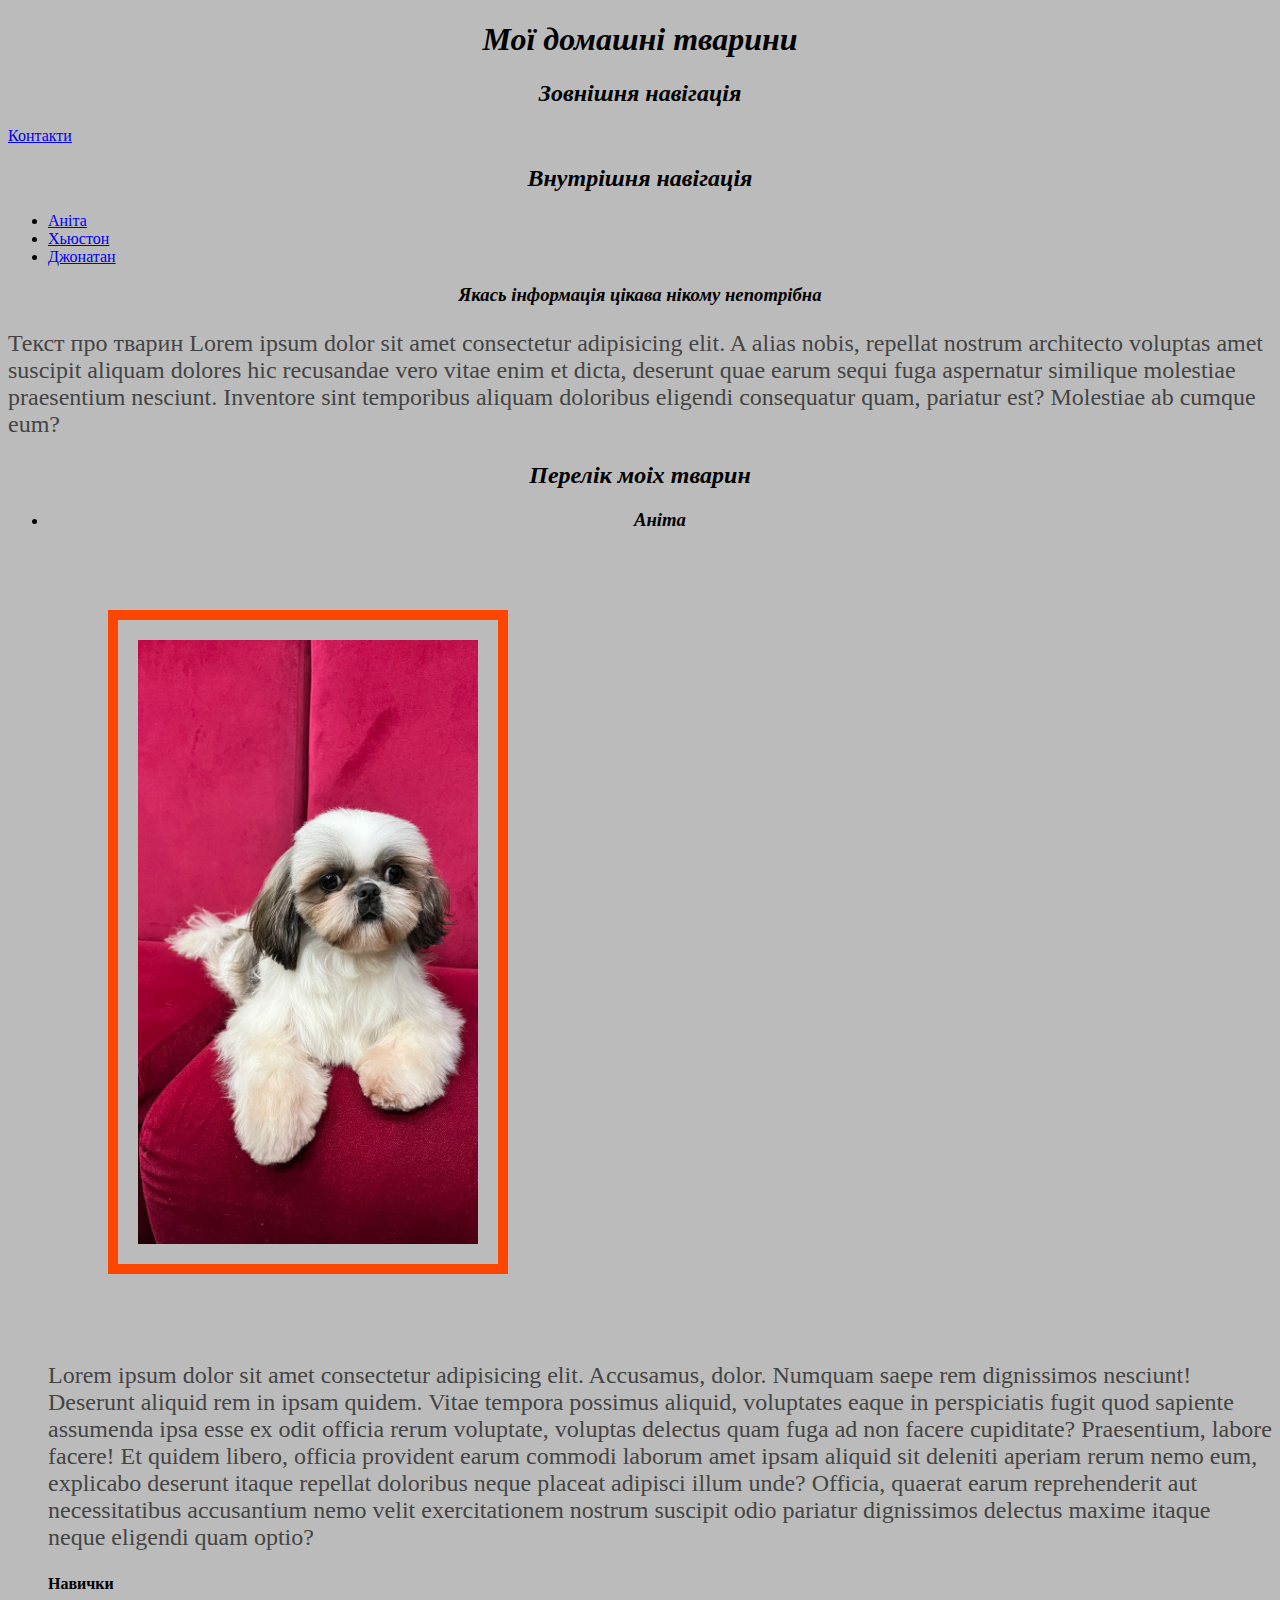
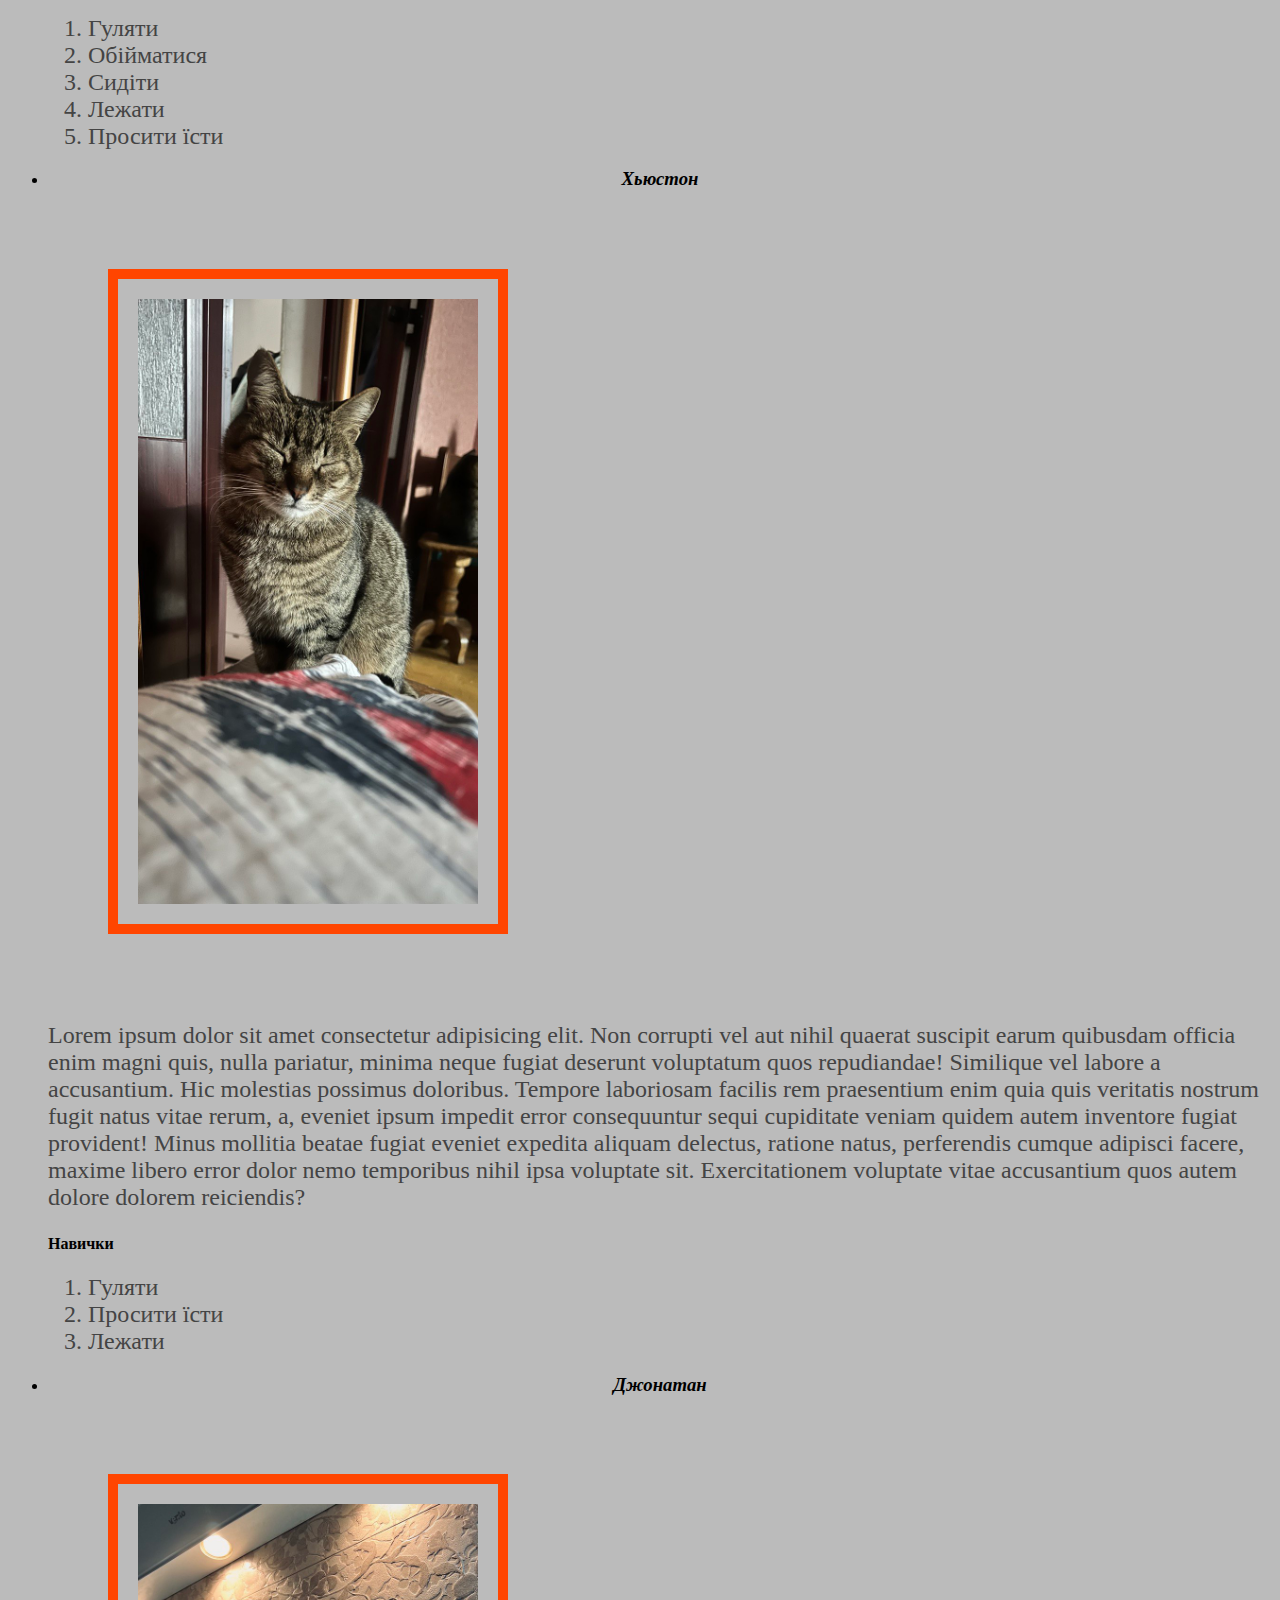
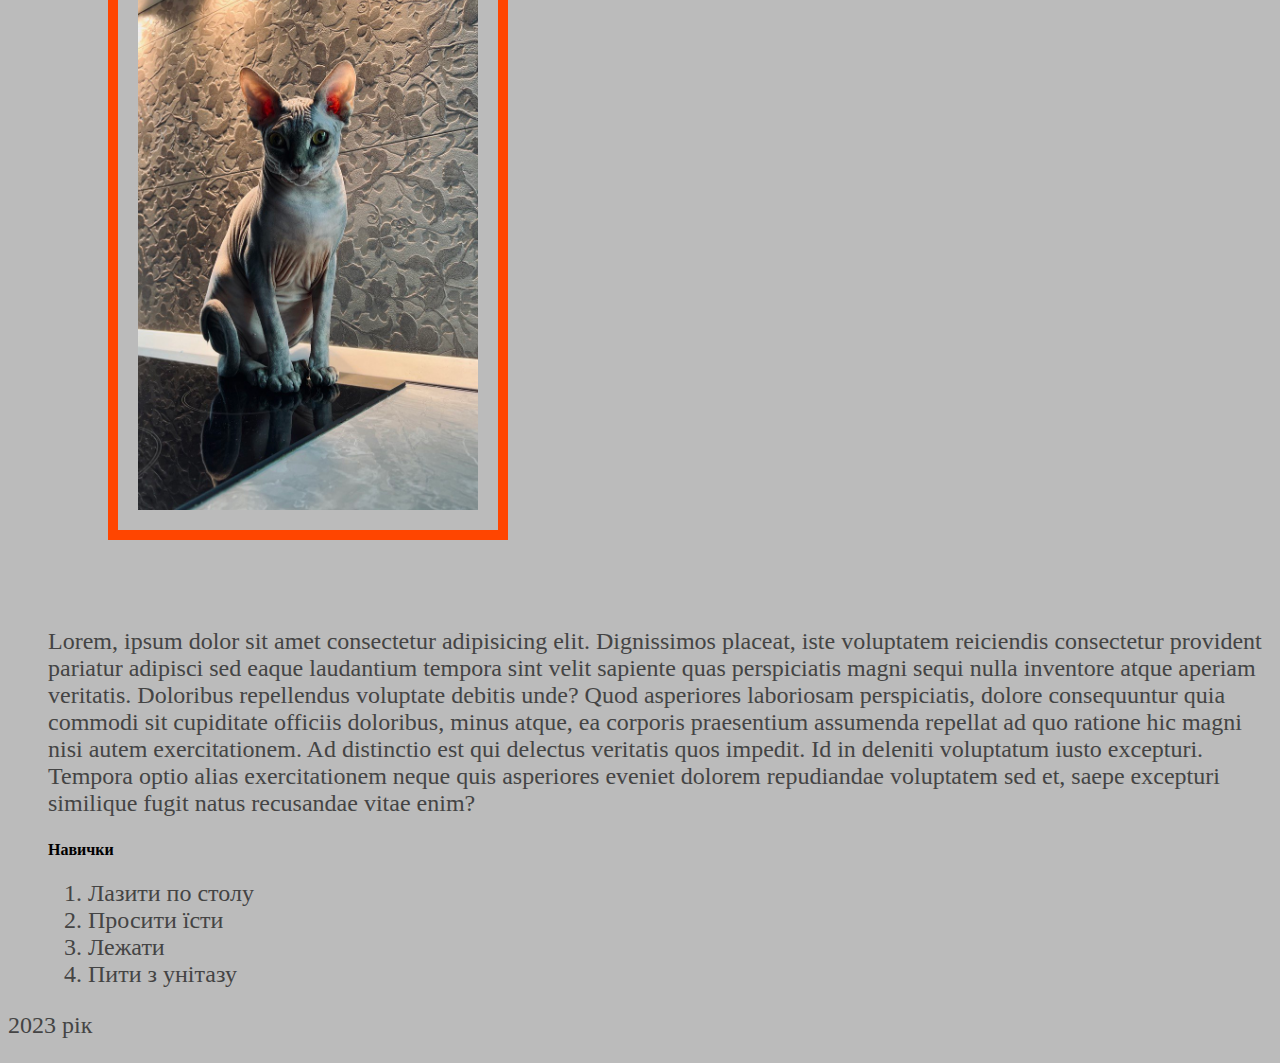
==== commit fb4d7176: "Add basic box" ====
--- a/index.html
+++ b/index.html
@@ -8,6 +8,7 @@
     <link rel="stylesheet" href="./assets/css/style2.css">
   </head>
   <body>
+
     <header>
       <h1 title="title attribute">Мої домашні тварини</h1>
     </header>
@@ -38,7 +39,7 @@
       <ul>
         <li id="Anita">
           <h3>Аніта</h3>
-          <img src="./assets/jpeg/Аніта.jpeg" alt="Anita" />
+          <img class="img" src="./assets/jpeg/Аніта.jpeg" alt="Anita" />
           <p>
             Lorem ipsum dolor sit amet consectetur adipisicing elit. Accusamus,
             dolor. Numquam saepe rem dignissimos nesciunt! Deserunt aliquid rem
@@ -53,7 +54,7 @@
             exercitationem nostrum suscipit odio pariatur dignissimos delectus
             maxime itaque neque eligendi quam optio?
           </p>
-          <h3 >Навички</h3>
+          <h4 >Навички</h4>
           <ol >
             <li class="skills">Гуляти</li>
             <li class="skills">Обійматися</li>
@@ -64,7 +65,7 @@
         </li>
         <li id="Houston">
           <h3>Хьюстон</h3>
-          <img src="./assets/jpeg/Хьюстон.jpeg" alt="Houston" />
+          <img class="img" src="./assets/jpeg/Хьюстон.jpeg" alt="Houston" />
           <p>
             Lorem ipsum dolor sit amet consectetur adipisicing elit. Non
             corrupti vel aut nihil quaerat suscipit earum quibusdam officia enim
@@ -79,7 +80,7 @@
             ipsa voluptate sit. Exercitationem voluptate vitae accusantium quos
             autem dolore dolorem reiciendis?
           </p>
-          <h3>Навички</h3>
+          <h4>Навички</h4>
           <ol>
             <li class="skills">Гуляти</li>
             <li class="skills">Просити їсти</li>
@@ -88,7 +89,7 @@
         </li>
         <li id="Dgonatan">
           <h3>Джонатан</h3>
-          <img src="./assets/jpeg/Джонатан.jpeg" alt="Dgonatan" />
+          <img class="img" src="./assets/jpeg/Джонатан.jpeg" alt="Dgonatan" />
           <p>
             Lorem, ipsum dolor sit amet consectetur adipisicing elit.
             Dignissimos placeat, iste voluptatem reiciendis consectetur
@@ -104,7 +105,7 @@
             repudiandae voluptatem sed et, saepe excepturi similique fugit natus
             recusandae vitae enim?
           </p>
-          <h3 >Навички</h3>
+          <h4 >Навички</h4>
           <ol>
             <li class="skills">Лазити по столу</li>
             <li class="skills">Просити їсти</li>
--- a/assets/css/style2.css
+++ b/assets/css/style2.css
@@ -14,3 +14,16 @@
   color: #444444;
   font-size: 24px;
 }
+
+body {
+  background-color: #bbbbbb;
+}
+.img {
+  width: 400px;
+  border: 10px solid orangered;
+  padding: 20px;
+  margin: 60px;
+}
+* {
+  box-sizing: border-box;
+}
